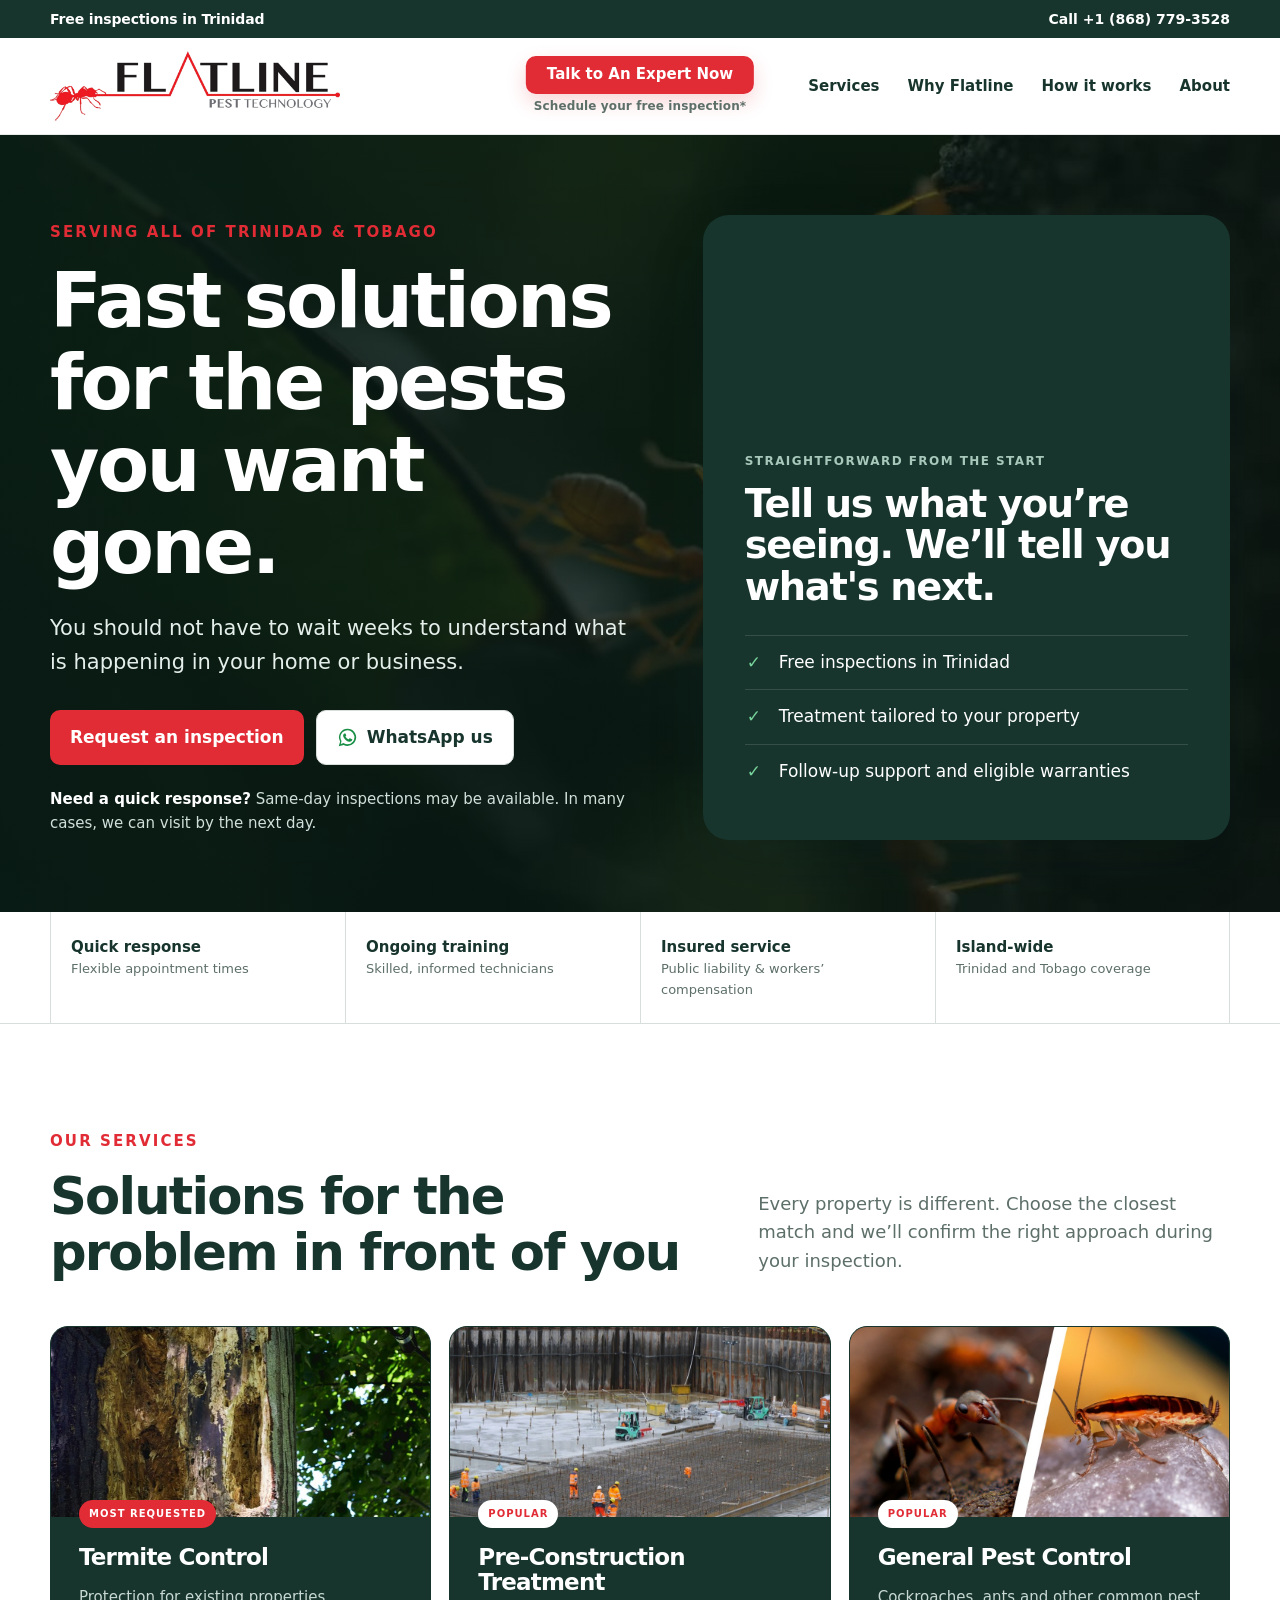
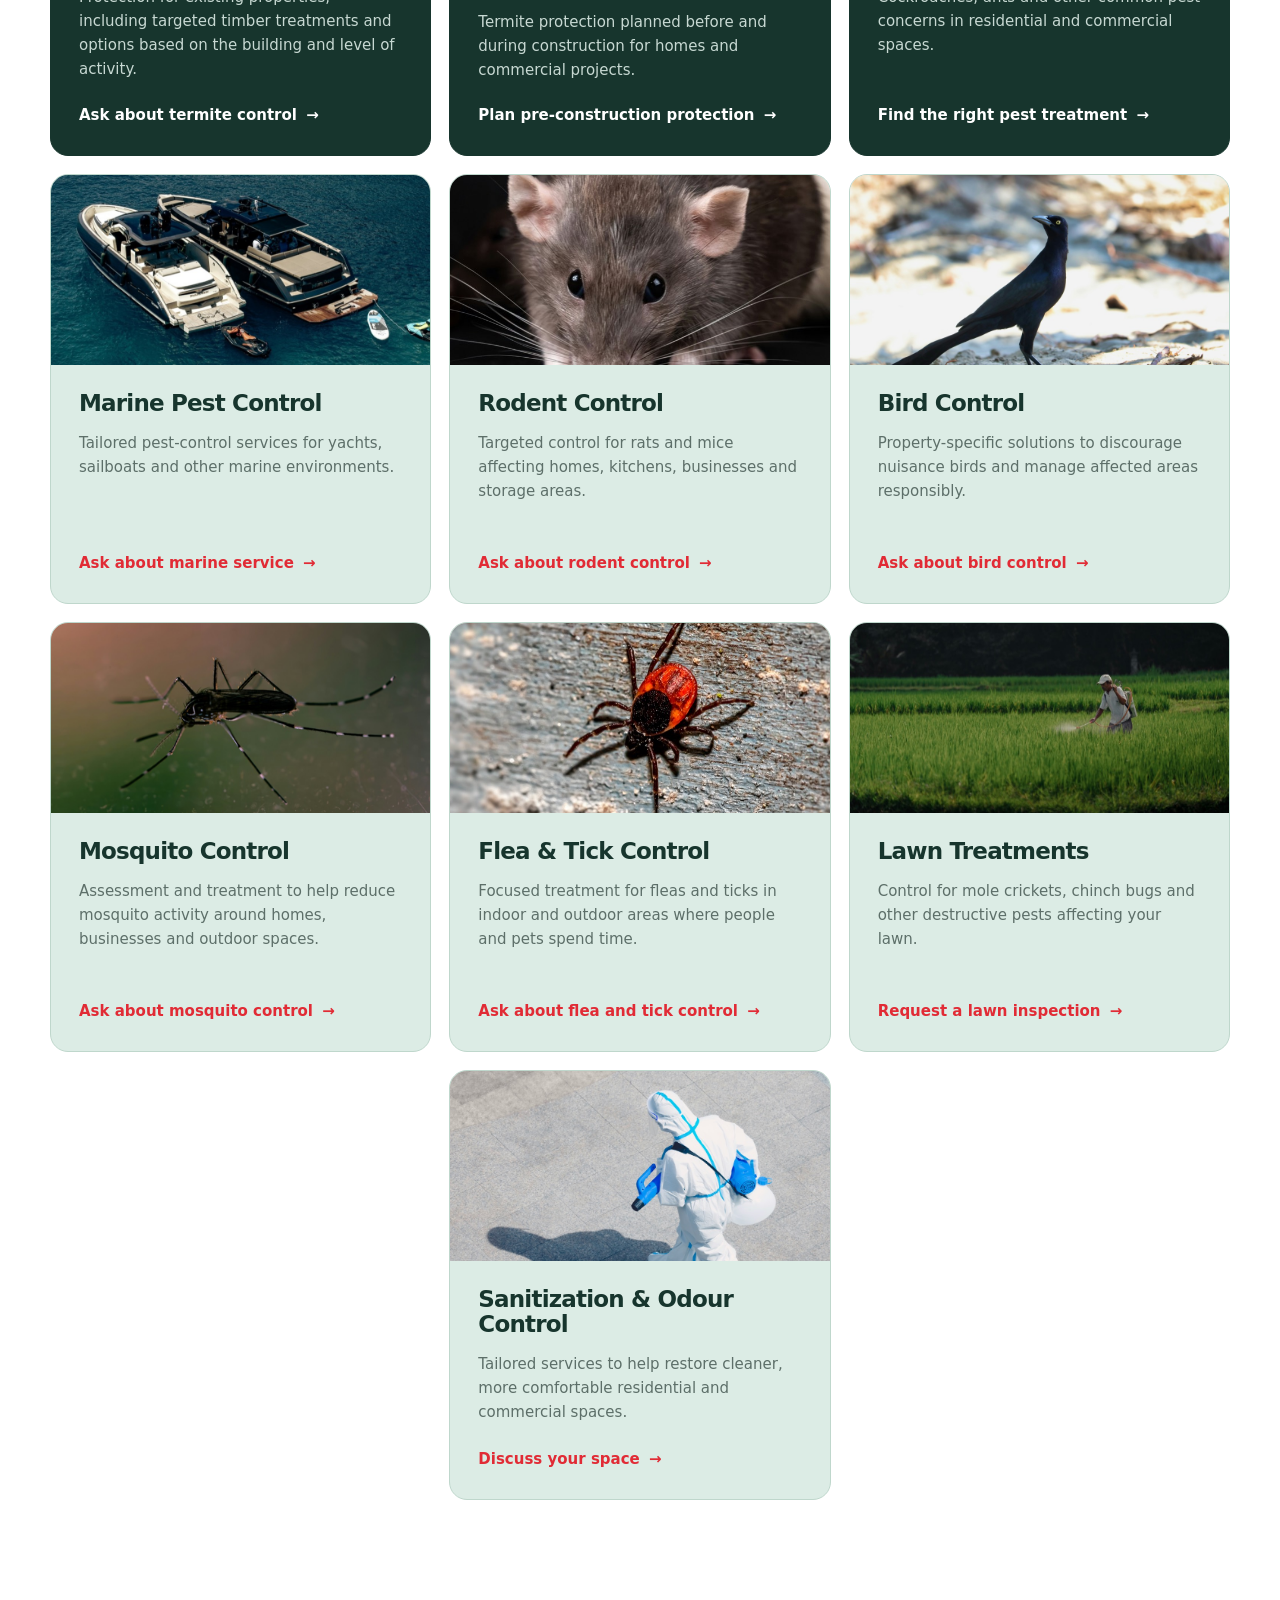
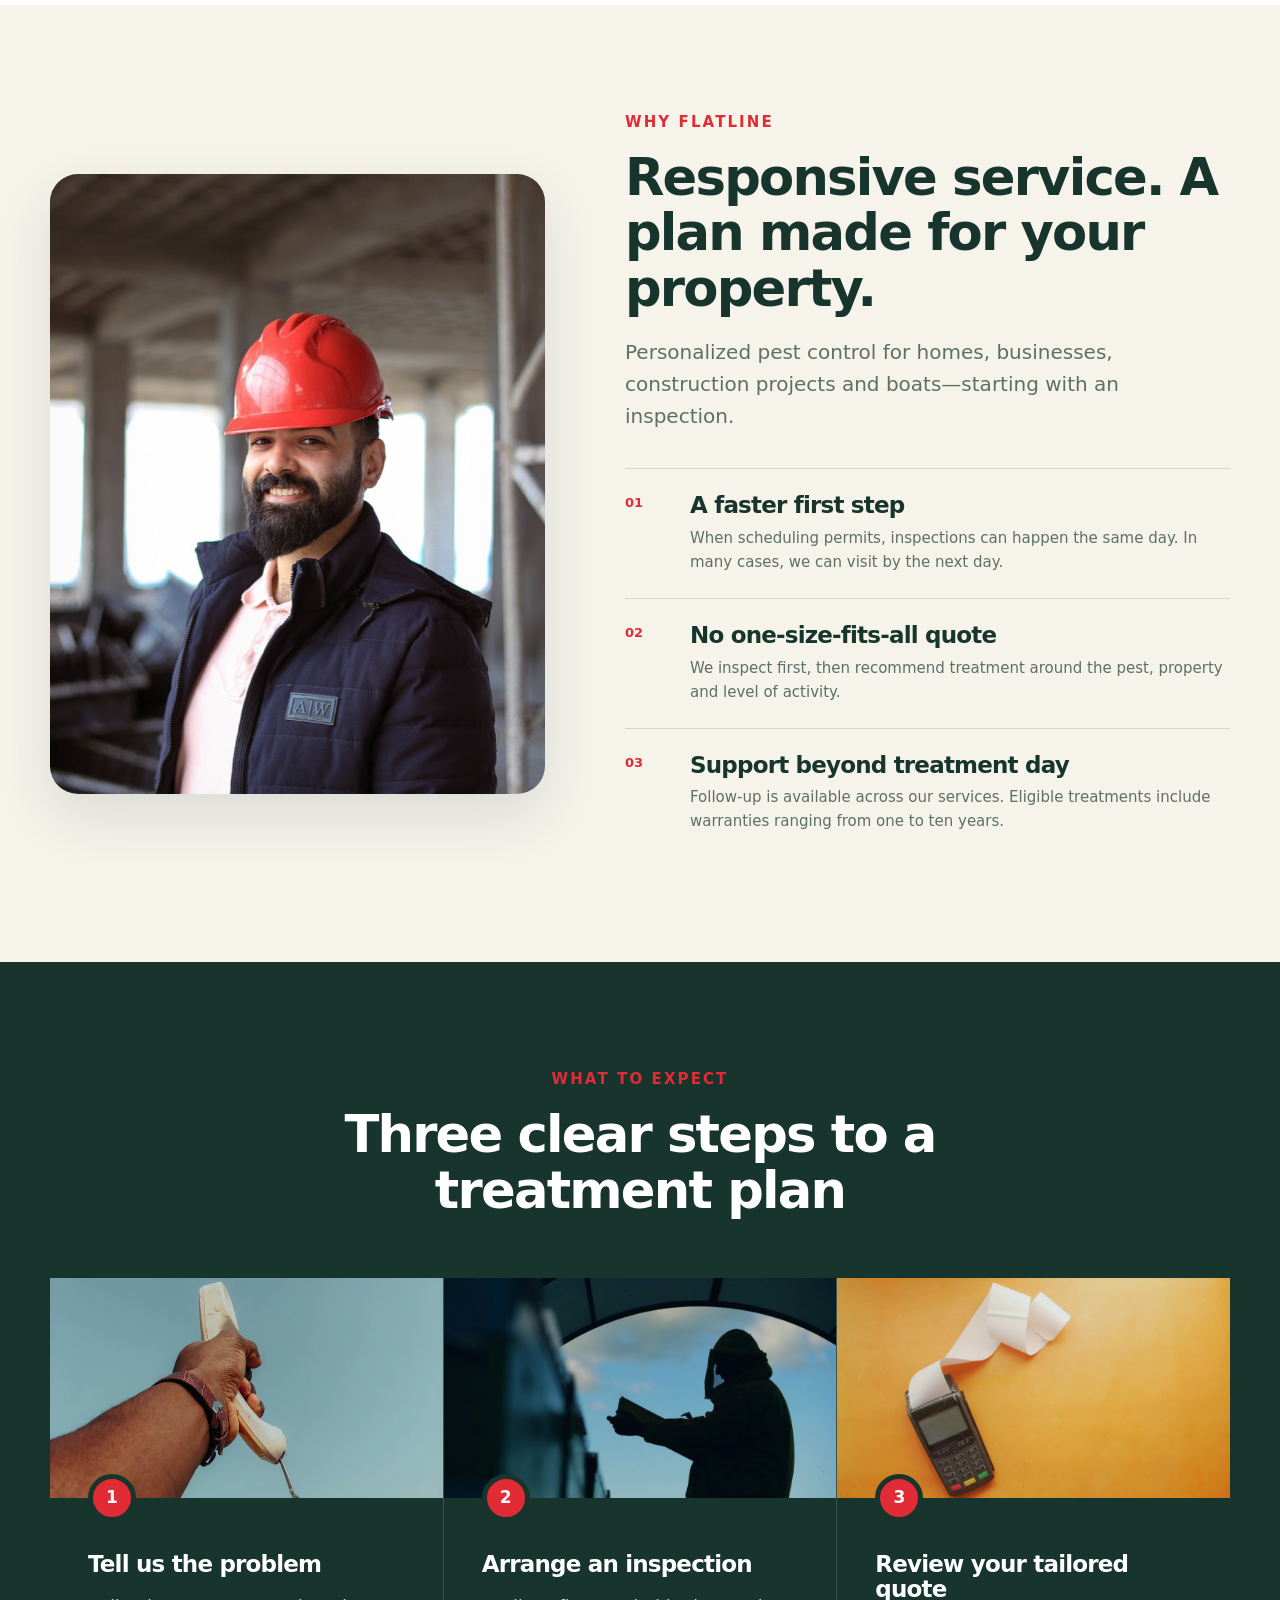
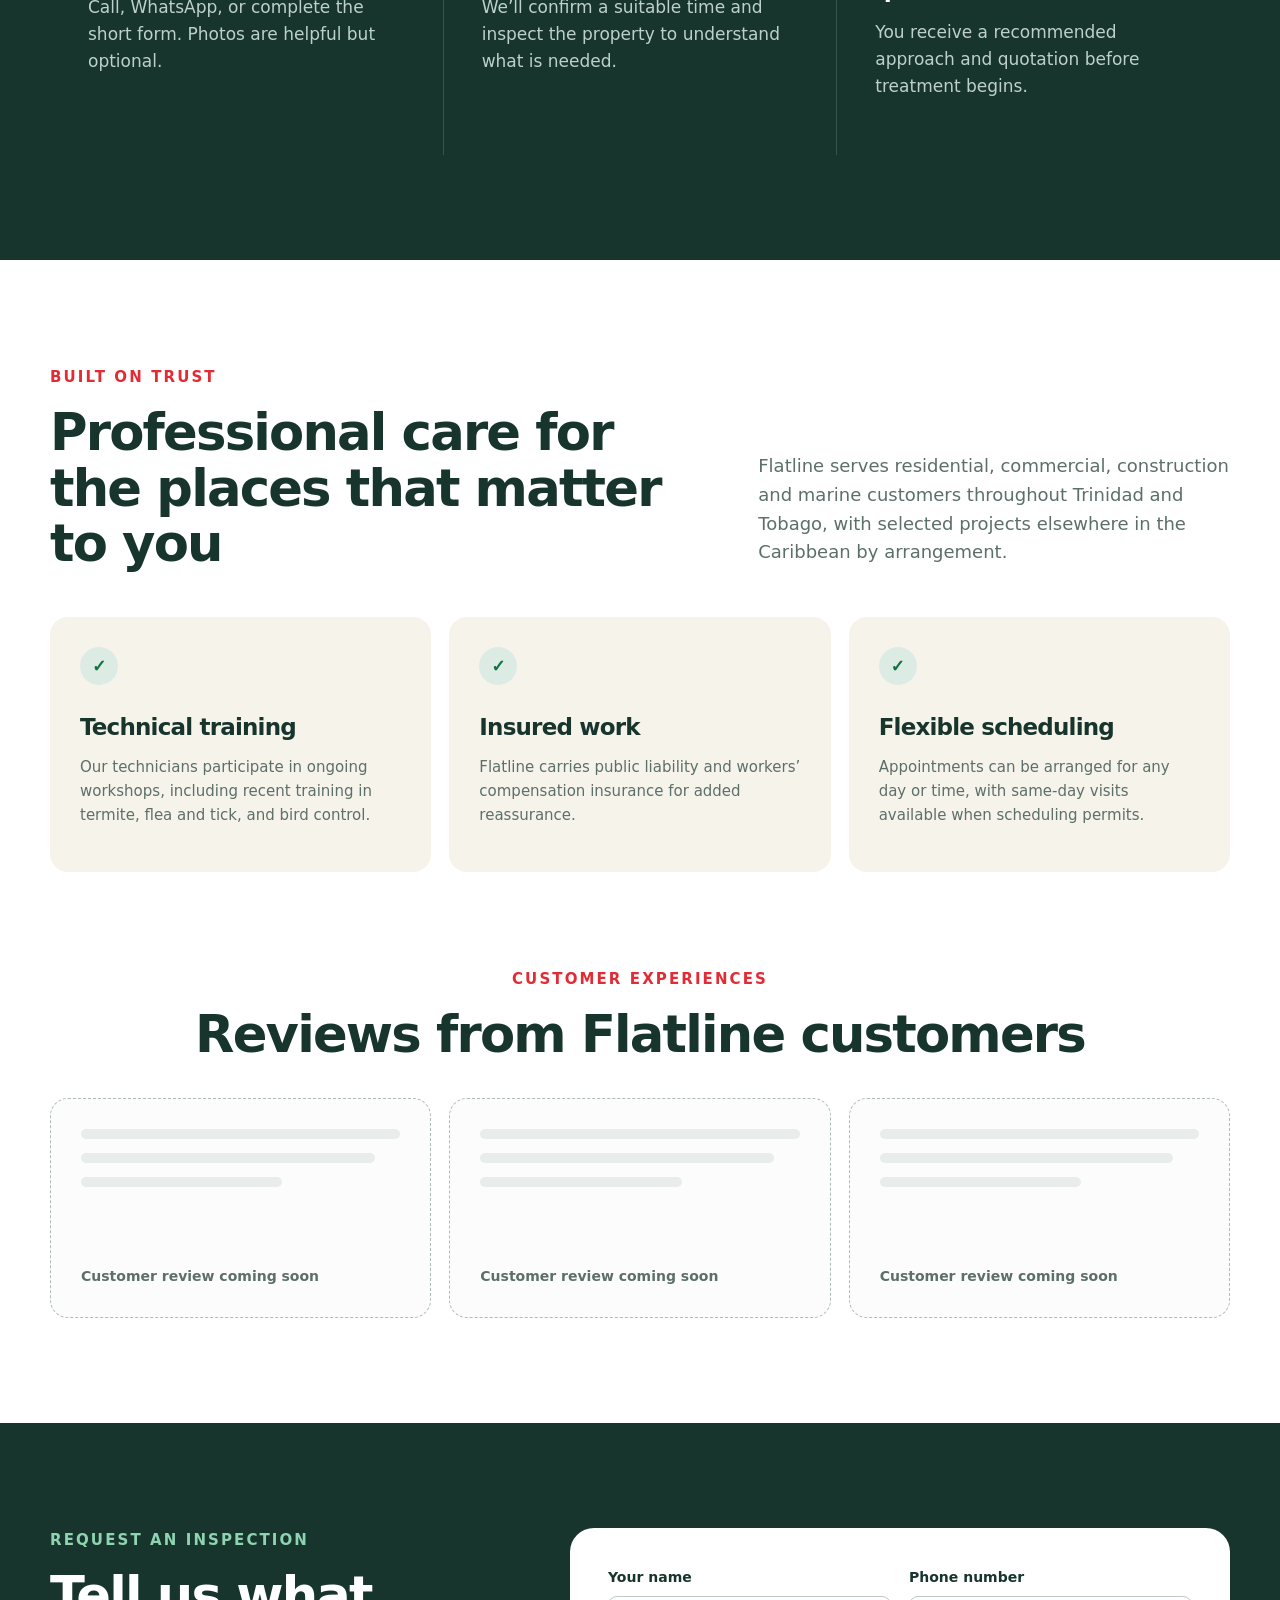
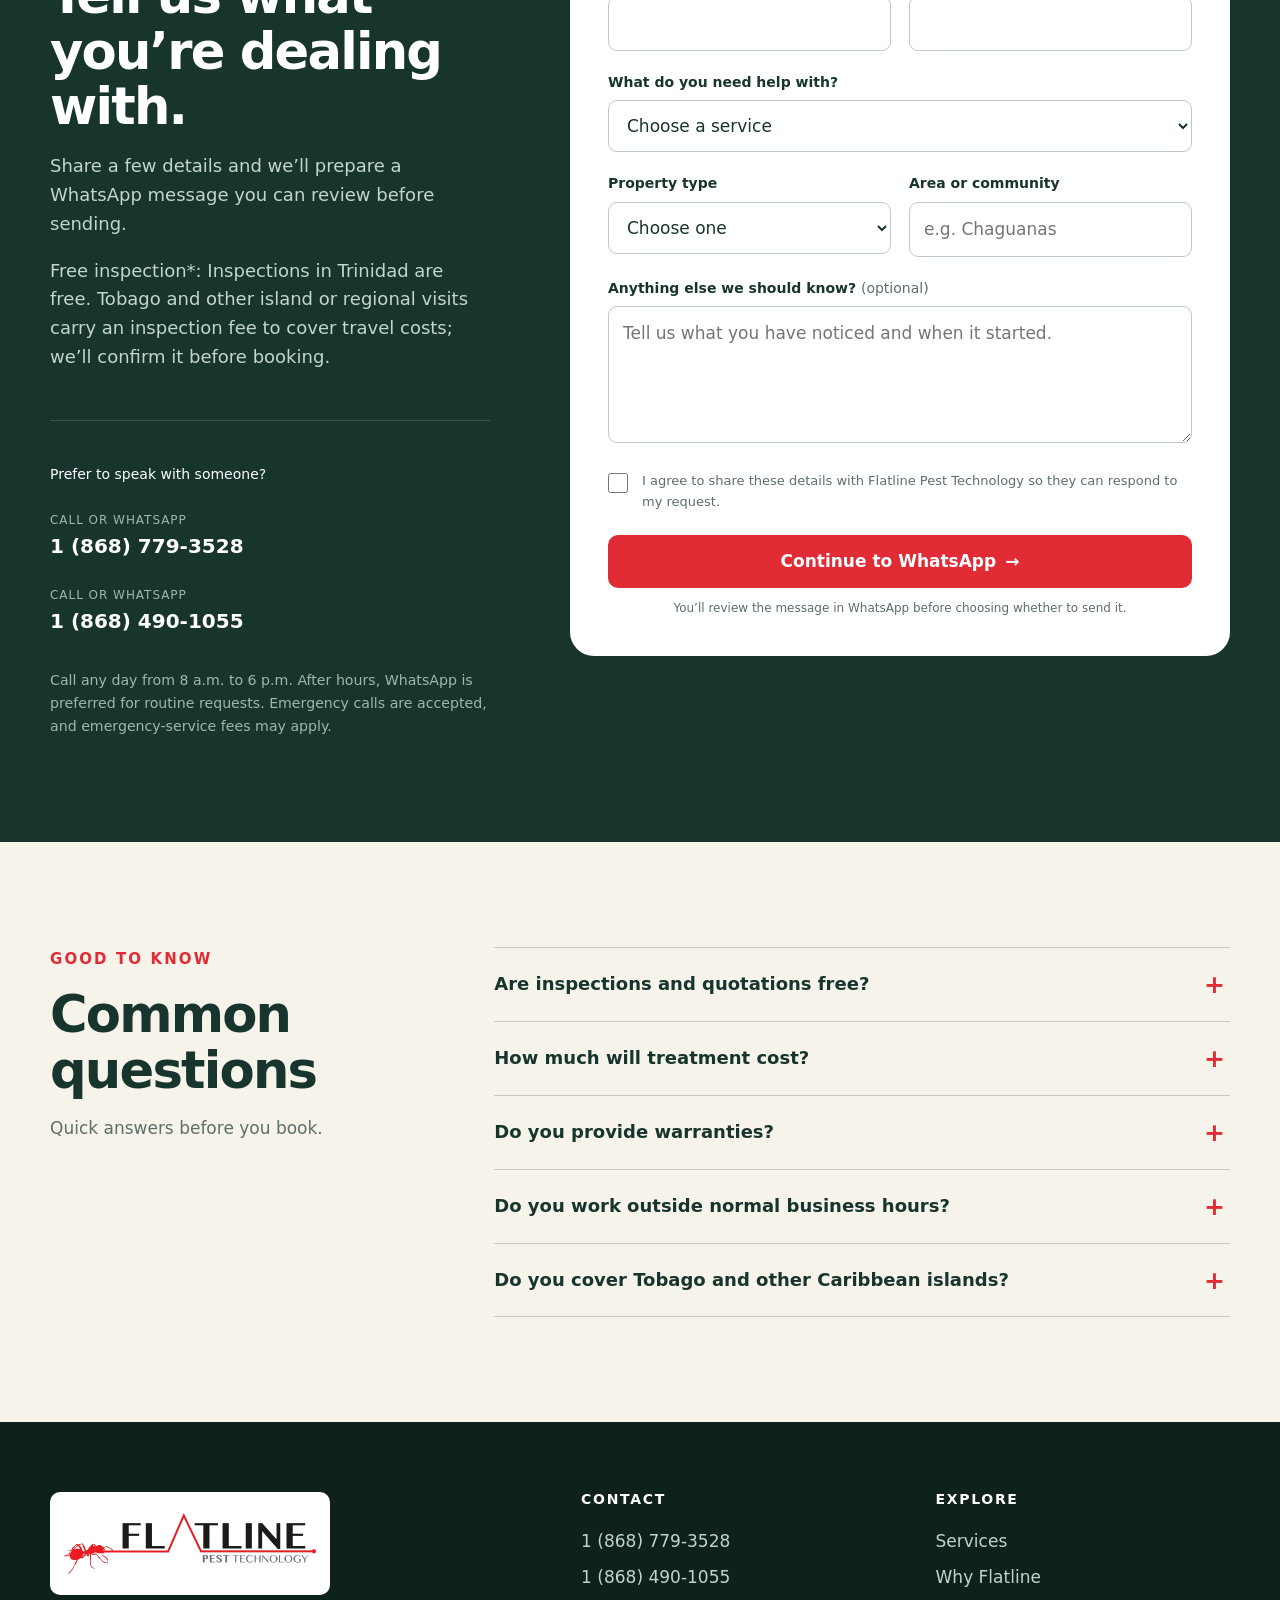
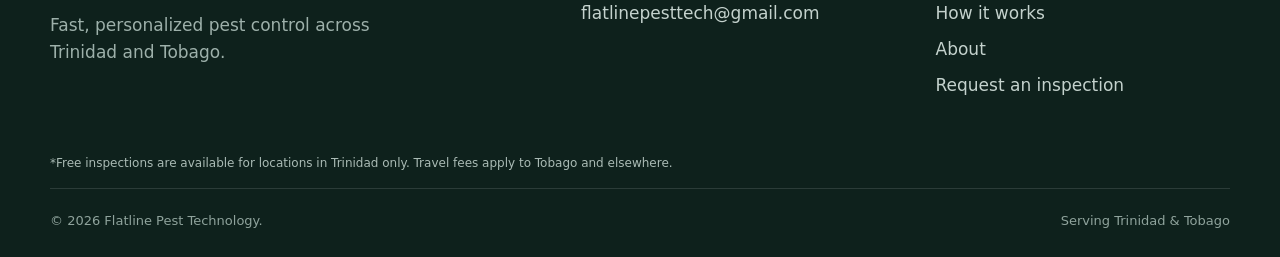
==== index.html @ b41984bf "Initial Flatline Pest Technology website" ====
<!doctype html>
<html lang="en">
<head>
  <meta charset="utf-8">
  <meta name="viewport" content="width=device-width, initial-scale=1">
  <meta name="description" content="Fast, personalized pest control for homes, businesses, construction projects and boats across Trinidad and Tobago. Request an inspection.">
  <meta name="theme-color" content="#17352d">
  <title>Flatline Pest Technology | Pest Control Trinidad & Tobago</title>
  <link rel="stylesheet" href="styles.css">
  <script defer src="script.js"></script>
</head>
<body>
  <a class="skip-link" href="#main">Skip to main content</a>

  <header class="site-header">
    <div class="utility-bar">
      <div class="container utility-inner">
        <p>Free inspections in Trinidad</p>
        <a href="tel:+18687793528">Call +1 (868) 779-3528</a>
      </div>
    </div>
    <div class="container nav-wrap">
      <a class="brand" href="#top" aria-label="Flatline Pest Technology home">
        <img src="assets/flatline-logo.png" alt="Flatline Pest Technology" width="1000" height="310">
      </a>
      <div class="header-action">
        <a class="header-cta" href="#quote">Talk to An Expert Now</a>
        <span>Schedule your free inspection*</span>
      </div>
      <button class="menu-toggle" type="button" aria-expanded="false" aria-controls="primary-nav">
        <span>Menu</span><span class="menu-icon" aria-hidden="true"></span>
      </button>
      <nav id="primary-nav" class="primary-nav" aria-label="Main navigation">
        <a href="#services">Services</a>
        <a href="#why-flatline">Why Flatline</a>
        <a href="#how-it-works">How it works</a>
        <a href="about.html">About</a>
      </nav>
    </div>
  </header>

  <main id="main">
    <section id="top" class="hero">
      <video class="hero-video" autoplay muted loop playsinline preload="metadata" poster="assets/web/ants-hero-poster.jpg" aria-hidden="true">
        <source src="assets/web/ants-hero.mp4" type="video/mp4">
      </video>
      <div class="hero-overlay" aria-hidden="true"></div>
      <div class="container hero-grid">
        <div class="hero-copy">
          <p class="eyebrow">Serving all of Trinidad &amp; Tobago</p>
          <h1>Fast solutions for the pests you want gone.</h1>
          <p class="hero-lede">You should not have to wait weeks to understand what is happening in your home or business.</p>
          <div class="button-row">
            <a class="button button-primary" href="#quote">Request an inspection</a>
            <a class="button button-whatsapp" href="https://wa.me/18687793528?text=Hi%20Flatline%2C%20I%27d%20like%20to%20request%20an%20inspection." target="_blank" rel="noopener">
              <svg aria-hidden="true" viewBox="0 0 24 24"><path d="M12 2a9.7 9.7 0 0 0-8.4 14.6L2 22l5.6-1.5A9.8 9.8 0 1 0 12 2Zm0 17.7a8 8 0 0 1-4.1-1.1l-.3-.2-3.3.9.9-3.2-.2-.4A8 8 0 1 1 12 19.7Zm4.4-6c-.2-.1-1.4-.7-1.7-.8-.2-.1-.4-.1-.6.1l-.7.9c-.1.2-.3.2-.5.1-1.4-.7-2.4-1.6-3.1-2.8-.2-.3 0-.5.1-.6l.5-.6c.1-.2.2-.4.1-.6l-.7-1.7c-.2-.4-.4-.4-.6-.4h-.5c-.2 0-.5.1-.8.4-.8.8-1.1 1.9-.8 3 .4 1.6 1.5 3.1 3.1 4.3 1.9 1.4 4.3 2.1 5.5 1.6.9-.3 1.6-1.1 1.8-2 .1-.3 0-.5-.2-.6l-.9-.3Z"/></svg>
              WhatsApp us
            </a>
          </div>
          <p class="response-note"><strong>Need a quick response?</strong> Same-day inspections may be available. In many cases, we can visit by the next day.</p>
        </div>
        <div class="hero-panel" aria-label="Reasons to choose Flatline">
          <div class="hero-mark" aria-hidden="true">
            <svg viewBox="0 0 320 180">
              <path class="heartbeat-base" d="M8 102h68l17-35 28 73 37-112 30 74h116"/>
              <path class="heartbeat-trace" d="M8 102h68l17-35 28 73 37-112 30 74h116"/>
              <image class="dead-ant-image" href="assets/dead-ant.png" x="255.5" y="38.5" width="99" height="99"/>
            </svg>
          </div>
          <p class="panel-kicker">Straightforward from the start</p>
          <h2>Tell us what you’re seeing. We’ll tell you what's next.</h2>
          <ul class="check-list">
            <li>Free inspections in Trinidad</li>
            <li>Treatment tailored to your property</li>
            <li>Follow-up support and eligible warranties</li>
          </ul>
        </div>
      </div>
    </section>

    <section class="trust-bar" aria-label="Flatline service features">
      <div class="container trust-grid">
        <div><strong>Quick response</strong><span>Flexible appointment times</span></div>
        <div><strong>Ongoing training</strong><span>Skilled, informed technicians</span></div>
        <div><strong>Insured service</strong><span>Public liability &amp; workers’ compensation</span></div>
        <div><strong>Island-wide</strong><span>Trinidad and Tobago coverage</span></div>
      </div>
    </section>

    <section id="services" class="section services-section">
      <div class="container">
        <div class="section-heading split-heading">
          <div><p class="eyebrow">Our services</p><h2>Solutions for the problem in front of you</h2></div>
          <p>Every property is different. Choose the closest match and we’ll confirm the right approach during your inspection.</p>
        </div>
        <div class="service-grid">
          <article class="service-card featured">
            <div class="service-media"><img src="assets/web/termites.jpg" alt="Tree showing extensive pest damage" loading="lazy" width="666" height="1000"></div>
            <div class="service-card-body"><p class="card-label">Most Requested</p><h3>Termite Control</h3><p>Protection for existing properties, including targeted timber treatments and options based on the building and level of activity.</p><a href="#quote" data-service="Termite control">Ask about termite control <span aria-hidden="true">→</span></a></div>
          </article>
          <article class="service-card accent-red">
            <div class="service-media"><img src="assets/web/pre-construction.jpg" alt="Active building foundation under construction" loading="lazy" width="1000" height="750"></div>
            <div class="service-card-body"><p class="card-label">Popular</p><h3>Pre-Construction Treatment</h3><p>Termite protection planned before and during construction for homes and commercial projects.</p><a href="#quote" data-service="Pre-construction termite treatment">Plan pre-construction protection <span aria-hidden="true">→</span></a></div>
          </article>
          <article class="service-card accent-red">
            <div class="service-media"><img src="assets/web/general-pest-control-3.jpg" alt="Ant and cockroach representing general pest-control services" loading="lazy" width="1000" height="1000"></div>
            <div class="service-card-body"><p class="card-label">Popular</p><h3>General Pest Control</h3><p>Cockroaches, ants and other common pest concerns in residential and commercial spaces.</p><a href="#quote" data-service="General pest control">Find the right pest treatment <span aria-hidden="true">→</span></a></div>
          </article>
          <article class="service-card marine-service-card">
            <div class="service-media"><img src="assets/web/boat-treatment.jpg" alt="Boats on open water" loading="lazy" width="1400" height="466"></div>
            <div class="service-card-body"><h3>Marine Pest Control</h3><p>Tailored pest-control services for yachts, sailboats and other marine environments.</p><a href="#quote" data-service="Marine pest control">Ask about marine service <span aria-hidden="true">→</span></a></div>
          </article>
          <article class="service-card">
            <div class="service-media"><img src="assets/web/rodent.jpg" alt="Rodent shown at close range" loading="lazy" width="666" height="1000"></div>
            <div class="service-card-body"><h3>Rodent Control</h3><p>Targeted control for rats and mice affecting homes, kitchens, businesses and storage areas.</p><a href="#quote" data-service="Rodent control">Ask about rodent control <span aria-hidden="true">→</span></a></div>
          </article>
          <article class="service-card">
            <div class="service-media"><img class="crop-bird" src="assets/web/bird.jpg" alt="Bird shown in an outdoor environment" loading="lazy" width="1000" height="666"></div>
            <div class="service-card-body"><h3>Bird Control</h3><p>Property-specific solutions to discourage nuisance birds and manage affected areas responsibly.</p><a href="#quote" data-service="Bird control">Ask about bird control <span aria-hidden="true">→</span></a></div>
          </article>
          <article class="service-card">
            <div class="service-media"><img src="assets/web/mosquito.jpg" alt="Mosquito shown at close range" loading="lazy" width="1000" height="667"></div>
            <div class="service-card-body"><h3>Mosquito Control</h3><p>Assessment and treatment to help reduce mosquito activity around homes, businesses and outdoor spaces.</p><a href="#quote" data-service="Mosquito control">Ask about mosquito control <span aria-hidden="true">→</span></a></div>
          </article>
          <article class="service-card">
            <div class="service-media"><img class="crop-tick" src="assets/web/flea-and-tick.jpg" alt="Tick shown at close range" loading="lazy" width="1000" height="571"></div>
            <div class="service-card-body"><h3>Flea &amp; Tick Control</h3><p>Focused treatment for fleas and ticks in indoor and outdoor areas where people and pets spend time.</p><a href="#quote" data-service="Flea or tick control">Ask about flea and tick control <span aria-hidden="true">→</span></a></div>
          </article>
          <article class="service-card">
            <div class="service-media"><img src="assets/web/lawn-2.jpg" alt="Outdoor pest-control treatment being applied across vegetation" loading="lazy" width="1000" height="562"></div>
            <div class="service-card-body"><h3>Lawn Treatments</h3><p>Control for mole crickets, chinch bugs and other destructive pests affecting your lawn.</p><a href="#quote" data-service="Lawn pest treatment">Request a lawn inspection <span aria-hidden="true">→</span></a></div>
          </article>
          <article class="service-card">
            <div class="service-media"><img src="assets/web/sanitization-2-v2.jpg" alt="Protective-suit worker carrying sanitization equipment" loading="lazy" width="1000" height="579"></div>
            <div class="service-card-body"><h3>Sanitization &amp; Odour Control</h3><p>Tailored services to help restore cleaner, more comfortable residential and commercial spaces.</p><a href="#quote" data-service="Sanitization or odour control">Discuss your space <span aria-hidden="true">→</span></a></div>
          </article>
        </div>
      </div>
    </section>

    <section id="why-flatline" class="section why-section">
      <div class="container why-grid">
        <div class="why-visual"><img src="assets/web/responsive-service.jpg" alt="Service professional wearing a red safety helmet" loading="lazy" width="733" height="1100"></div>
        <div class="why-copy">
          <p class="eyebrow">Why Flatline</p>
          <h2>Responsive service. A plan made for your property.</h2>
          <p class="large-copy">Personalized pest control for homes, businesses, construction projects and boats—starting with an inspection.</p>
          <div class="benefit-list">
            <div><span>01</span><div><h3>A faster first step</h3><p>When scheduling permits, inspections can happen the same day. In many cases, we can visit by the next day.</p></div></div>
            <div><span>02</span><div><h3>No one-size-fits-all quote</h3><p>We inspect first, then recommend treatment around the pest, property and level of activity.</p></div></div>
            <div><span>03</span><div><h3>Support beyond treatment day</h3><p>Follow-up is available across our services. Eligible treatments include warranties ranging from one to ten years.</p></div></div>
          </div>
        </div>
      </div>
    </section>

    <section id="how-it-works" class="section process-section">
      <div class="container">
        <div class="section-heading centered"><p class="eyebrow">What to expect</p><h2>Three clear steps to a treatment plan</h2></div>
        <ol class="process-grid">
          <li><img src="assets/web/tell-us-the-problem.jpg" alt="Hand holding a telephone receiver" loading="lazy" width="750" height="1000"><div><span>1</span><h3>Tell us the problem</h3><p>Call, WhatsApp, or complete the short form. Photos are helpful but optional.</p></div></li>
          <li><img src="assets/web/inspection.jpg" alt="Pest-control professional carrying out an inspection" loading="lazy" width="1000" height="562"><div><span>2</span><h3>Arrange an inspection</h3><p>We’ll confirm a suitable time and inspect the property to understand what is needed.</p></div></li>
          <li><img src="assets/web/review-quote.jpg" alt="Receipt and card terminal representing a quotation" loading="lazy" width="1000" height="666"><div><span>3</span><h3>Review your tailored quote</h3><p>You receive a recommended approach and quotation before treatment begins.</p></div></li>
        </ol>
      </div>
    </section>

    <section id="proof" class="section proof-section">
      <div class="container">
        <div class="section-heading split-heading">
          <div><p class="eyebrow">Built on trust</p><h2>Professional care for the places that matter to you</h2></div>
          <p>Flatline serves residential, commercial, construction and marine customers throughout Trinidad and Tobago, with selected projects elsewhere in the Caribbean by arrangement.</p>
        </div>
        <div class="proof-grid">
          <article class="proof-card"><span aria-hidden="true">✓</span><h3>Technical training</h3><p>Our technicians participate in ongoing workshops, including recent training in termite, flea and tick, and bird control.</p></article>
          <article class="proof-card"><span aria-hidden="true">✓</span><h3>Insured work</h3><p>Flatline carries public liability and workers’ compensation insurance for added reassurance.</p></article>
          <article class="proof-card"><span aria-hidden="true">✓</span><h3>Flexible scheduling</h3><p>Appointments can be arranged for any day or time, with same-day visits available when scheduling permits.</p></article>
        </div>
        <div class="reviews-block">
          <div class="reviews-heading"><p class="eyebrow">Customer experiences</p><h2>Reviews from Flatline customers</h2></div>
          <div class="review-grid">
            <article class="review-placeholder"><div class="placeholder-lines" aria-hidden="true"><i></i><i></i><i></i></div><p>Customer review coming soon</p></article>
            <article class="review-placeholder"><div class="placeholder-lines" aria-hidden="true"><i></i><i></i><i></i></div><p>Customer review coming soon</p></article>
            <article class="review-placeholder"><div class="placeholder-lines" aria-hidden="true"><i></i><i></i><i></i></div><p>Customer review coming soon</p></article>
          </div>
        </div>
      </div>
    </section>

    <section id="quote" class="section quote-section">
      <div class="container quote-grid">
        <div class="quote-intro">
          <p class="eyebrow light">Request an inspection</p>
          <h2>Tell us what you’re dealing with.</h2>
          <p>Share a few details and we’ll prepare a WhatsApp message you can review before sending.</p>
          <p>Free inspection*: Inspections in Trinidad are free. Tobago and other island or regional visits carry an inspection fee to cover travel costs; we’ll confirm it before booking.</p>
          <div class="direct-contact">
            <p>Prefer to speak with someone?</p>
            <a href="tel:+18687793528"><span>Call or WhatsApp</span><strong>1 (868) 779-3528</strong></a>
            <a href="tel:+18684901055"><span>Call or WhatsApp</span><strong>1 (868) 490-1055</strong></a>
            <small>Call any day from 8 a.m. to 6 p.m. After hours, WhatsApp is preferred for routine requests. Emergency calls are accepted, and emergency-service fees may apply.</small>
          </div>
        </div>
        <form id="inspection-form" class="quote-form">
          <div class="form-row">
            <div class="field"><label for="name">Your name</label><input id="name" name="name" autocomplete="name" required></div>
            <div class="field"><label for="phone">Phone number</label><input id="phone" name="phone" type="tel" autocomplete="tel" inputmode="tel" required></div>
          </div>
          <div class="field">
            <label for="service">What do you need help with?</label>
            <select id="service" name="service" required>
              <option value="">Choose a service</option>
              <option>Termite control</option><option>Pre-construction termite treatment</option><option>General pest control</option><option>Cockroach control</option><option>Rodent control</option><option>Ant control</option><option>Mosquito control</option><option>Flea or tick control</option><option>Bird control</option><option>Lawn pest treatment</option><option>Sanitization or odour control</option><option>Marine pest control</option><option>Other service</option><option>Not sure yet</option>
            </select>
          </div>
          <div class="form-row">
            <div class="field"><label for="property">Property type</label><select id="property" name="property" required><option value="">Choose one</option><option>Home or apartment</option><option>Business or commercial property</option><option>Construction project</option><option>Boat or marine vessel</option><option>Other</option></select></div>
            <div class="field"><label for="location">Area or community</label><input id="location" name="location" autocomplete="address-level2" placeholder="e.g. Chaguanas" required></div>
          </div>
          <div class="field"><label for="details">Anything else we should know? <span>(optional)</span></label><textarea id="details" name="details" rows="4" placeholder="Tell us what you have noticed and when it started."></textarea></div>
          <label class="consent"><input type="checkbox" name="consent" required><span>I agree to share these details with Flatline Pest Technology so they can respond to my request.</span></label>
          <button class="button button-primary form-submit" type="submit">Continue to WhatsApp <span aria-hidden="true">→</span></button>
          <p class="form-note">You’ll review the message in WhatsApp before choosing whether to send it.</p>
        </form>
      </div>
    </section>

    <section class="faq-section section">
      <div class="container faq-grid">
        <div><p class="eyebrow">Good to know</p><h2>Common questions</h2><p>Quick answers before you book.</p></div>
        <div class="accordion">
          <details><summary>Are inspections and quotations free?</summary><p>Quotations are free. Inspections are free for properties in Trinidad. Inspections in Tobago or any other Caribbean island or country carry a fee to cover travel costs, which Flatline will confirm before the appointment is booked.</p></details>
          <details><summary>How much will treatment cost?</summary><p>Pricing is assessed case by case. The pest, property, activity level, treatment method and follow-up needs all affect the final quotation.</p></details>
          <details><summary>Do you provide warranties?</summary><p>Eligible services may include warranties from one to ten years. The available term depends on the treatment, project and agreed scope.</p></details>
          <details><summary>Do you work outside normal business hours?</summary><p>Yes. Appointments can be arranged for any day and time, and same-day appointments may be available. Calls are welcome from 8 a.m. to 6 p.m.; after hours, WhatsApp is preferred for routine requests. Emergency calls are accepted, and emergency-service fees may apply. Any applicable fee will be discussed before service is arranged.</p></details>
          <details><summary>Do you cover Tobago and other Caribbean islands?</summary><p>Flatline serves all of Trinidad and Tobago. Selected work elsewhere in the Caribbean may be available by arrangement.</p></details>
        </div>
      </div>
    </section>
  </main>

  <footer class="site-footer">
    <div class="container footer-grid">
      <div><a class="brand footer-brand" href="#top" aria-label="Flatline Pest Technology home"><img src="assets/flatline-logo.png" alt="Flatline Pest Technology" width="1000" height="310"></a><p>Fast, personalized pest control across Trinidad and Tobago.</p></div>
      <div><h2>Contact</h2><a href="tel:+18687793528">1 (868) 779-3528</a><a href="tel:+18684901055">1 (868) 490-1055</a><a href="mailto:flatlinepesttech@gmail.com">flatlinepesttech@gmail.com</a></div>
      <div><h2>Explore</h2><a href="#services">Services</a><a href="#why-flatline">Why Flatline</a><a href="#how-it-works">How it works</a><a href="about.html">About</a><a href="#quote">Request an inspection</a></div>
    </div>
    <div class="container footer-policy">*Free inspections are available for locations in Trinidad only. Travel fees apply to Tobago and elsewhere.</div>
    <div class="container footer-bottom"><p>© <span id="year"></span> Flatline Pest Technology.</p><p>Serving Trinidad &amp; Tobago</p></div>
  </footer>

  <div class="mobile-actions" aria-label="Quick contact options">
    <a href="tel:+18687793528">Call</a>
    <a href="https://wa.me/18687793528?text=Hi%20Flatline%2C%20I%27d%20like%20to%20request%20an%20inspection." target="_blank" rel="noopener">WhatsApp</a>
    <a href="#quote">Inspection</a>
  </div>
</body>
</html>
---- styles.css ----
:root {
  --ink: #17352d;
  --ink-2: #254b40;
  --red: #e12b35;
  --red-dark: #bd1f29;
  --cream: #f6f3eb;
  --sand: #e9e3d7;
  --mint: #dcece5;
  --white: #fff;
  --muted: #5d6f69;
  --line: #d8dedb;
  --shadow: 0 22px 60px rgba(18, 52, 43, .12);
  --radius: 18px;
  --container: 1180px;
}

* { box-sizing: border-box; }
html { scroll-behavior: smooth; scroll-padding-top: 110px; }
body { margin: 0; color: var(--ink); background: var(--white); font-family: Inter, ui-sans-serif, system-ui, -apple-system, BlinkMacSystemFont, "Segoe UI", sans-serif; font-size: 17px; line-height: 1.6; }
a { color: inherit; }
button, input, select, textarea { font: inherit; }
button, a { -webkit-tap-highlight-color: transparent; }
img, svg { max-width: 100%; }
.container { width: min(calc(100% - 40px), var(--container)); margin-inline: auto; }
.skip-link { position: fixed; left: 16px; top: -100px; z-index: 100; background: var(--ink); color: white; padding: 12px 18px; border-radius: 8px; }
.skip-link:focus { top: 16px; }
:focus-visible { outline: 3px solid #f0b400; outline-offset: 3px; }

.utility-bar { background: var(--ink); color: white; font-family: Inter, ui-sans-serif, system-ui, -apple-system, BlinkMacSystemFont, "Segoe UI", sans-serif; font-size: 14px; }
.utility-inner { min-height: 38px; display: flex; justify-content: space-between; align-items: center; }
.utility-inner p { margin: 0; font-weight: 700; letter-spacing: -.01em; }
.utility-inner a { font-weight: 800; text-decoration: none; }
.site-header { position: sticky; top: 0; z-index: 30; background: rgba(255,255,255,.96); border-bottom: 1px solid rgba(23,53,45,.1); backdrop-filter: blur(14px); }
.nav-wrap { min-height: 96px; display: flex; align-items: center; justify-content: space-between; gap: 24px; position: relative; }
.brand { width: 290px; display: inline-flex; text-decoration: none; line-height: 1; }
.brand img { display: block; width: 100%; height: auto; }
.primary-nav { display: flex; align-items: center; gap: 28px; }
.primary-nav a { font-size: 15px; font-weight: 750; text-decoration: none; }
.primary-nav a:not(.nav-cta):hover { color: var(--red); }
.header-action { position: absolute; left: 50%; transform: translateX(-50%); z-index: 2; display: flex; flex-direction: column; align-items: center; gap: 3px; white-space: nowrap; }
.header-cta { background: var(--red); color: white; padding: 10px 21px; border-radius: 10px; font-size: 15px; font-weight: 900; line-height: 1.15; text-decoration: none; box-shadow: 0 8px 20px rgba(225,43,53,.2); }
.header-cta:hover { background: var(--red-dark); transform: translateY(-1px); }
.header-action > span { color: var(--muted); font-size: 12px; font-weight: 750; letter-spacing: .01em; }
.menu-toggle { display: none; border: 0; background: transparent; color: var(--ink); font-weight: 800; padding: 12px; }

.hero { min-height: 680px; overflow: hidden; background: var(--ink); color: white; padding: 80px 0 72px; position: relative; display: flex; align-items: center; }
.hero-video { position: absolute; inset: 0; width: 100%; height: 100%; object-fit: cover; object-position: center; }
.hero-overlay { position: absolute; inset: 0; background: linear-gradient(90deg,rgba(8,27,22,.9) 0%,rgba(8,27,22,.72) 48%,rgba(8,27,22,.48) 100%); }
.hero-grid { position: relative; z-index: 1; display: grid; grid-template-columns: 1.05fr .95fr; align-items: center; gap: 70px; }
.eyebrow { color: var(--red); text-transform: uppercase; letter-spacing: .14em; font-size: clamp(15px, 1vw, 17px); font-weight: 900; margin: 0 0 16px; }
h1, h2, h3 { line-height: 1.08; letter-spacing: -.035em; }
h1 { font-size: clamp(48px, 6vw, 76px); margin: 0; max-width: 730px; }
h2 { font-size: clamp(34px, 4vw, 52px); margin: 0; }
h3 { font-size: 23px; margin: 0; }
.hero-lede { max-width: 650px; color: #e4eeea; font-size: 21px; margin: 24px 0 30px; }
.button-row { display: flex; flex-wrap: wrap; gap: 12px; }
.button { min-height: 52px; display: inline-flex; align-items: center; justify-content: center; gap: 9px; padding: 13px 20px; border: 0; border-radius: 10px; font-weight: 850; text-decoration: none; cursor: pointer; }
.button-primary { color: white; background: var(--red); }
.button-primary:hover { background: var(--red-dark); transform: translateY(-1px); }
.button-whatsapp { color: var(--ink); background: white; border: 1px solid var(--line); }
.button-whatsapp:hover { border-color: #25d366; }
.button-whatsapp svg { width: 21px; fill: #198f46; }
.response-note { font-size: 15px; max-width: 610px; margin: 22px 0 0; color: #d1e0da; }
.response-note strong { color: white; }
.hero-panel { background: var(--ink); color: white; border-radius: 26px; padding: 42px; box-shadow: var(--shadow); position: relative; overflow: hidden; }
.hero-mark { width: 74%; height: auto; aspect-ratio: 16 / 9; margin: -10px auto 12px; opacity: .92; position: relative; transform: translateX(-5%); }
.hero-mark svg { width: 100%; height: 100%; overflow: visible; }
.hero-mark path, .hero-mark circle { fill: none; stroke: var(--red); stroke-width: 6; stroke-linecap: round; stroke-linejoin: round; }
.hero-mark .heartbeat-base { display: none; }
.hero-mark .heartbeat-trace { stroke-dasharray: 520; stroke-dashoffset: 520; animation: heartbeat-draw 3s cubic-bezier(.35,.05,.3,1) infinite; }
.hero-mark .dead-ant-image { opacity: 0; filter: brightness(0) saturate(100%) invert(25%) sepia(91%) saturate(3455%) hue-rotate(344deg) brightness(95%) contrast(87%); transform-box: fill-box; transform-origin: center; animation: dead-ant-arrive 3s cubic-bezier(.2,.8,.25,1) infinite; }
@keyframes heartbeat-draw { 0%,7% { stroke-dashoffset: 520; opacity: 0; } 12% { opacity: 1; } 61%,96% { stroke-dashoffset: 0; opacity: 1; } 100% { stroke-dashoffset: 0; opacity: 0; } }
@keyframes dead-ant-arrive { 0%,55% { opacity: 0; translate: 7px -8px; rotate: -10deg; scale: .7; } 59%,96% { opacity: 1; translate: 0 0; rotate: 0deg; scale: 1; } 100% { opacity: 0; translate: 0 3px; rotate: 0deg; scale: 1; } }
.panel-kicker { color: #a8c8bb; font-weight: 850; text-transform: uppercase; letter-spacing: .12em; font-size: 12px; }
.hero-panel h2 { font-size: clamp(28px, 3vw, 39px); }
.check-list { padding: 0; margin: 28px 0 0; list-style: none; }
.check-list li { position: relative; padding: 13px 0 13px 34px; border-top: 1px solid rgba(255,255,255,.13); }
.check-list li::before { content: "✓"; position: absolute; left: 2px; color: #78d39b; font-weight: 900; }

.trust-bar { border-bottom: 1px solid var(--line); }
.trust-grid { display: grid; grid-template-columns: repeat(4,1fr); }
.trust-grid div { padding: 23px 20px; border-left: 1px solid var(--line); }
.trust-grid div:last-child { border-right: 1px solid var(--line); }
.trust-grid strong, .trust-grid span { display: block; }
.trust-grid strong { font-size: 15px; }
.trust-grid span { color: var(--muted); font-size: 13px; }

.section { padding: 105px 0; }
.services-section { background: white; }
.section-heading { margin-bottom: 46px; }
.split-heading { display: grid; grid-template-columns: 1.15fr .85fr; align-items: end; gap: 70px; }
.split-heading > p { color: var(--muted); font-size: 18px; margin: 0 0 4px; }
.centered { text-align: center; max-width: 760px; margin-inline: auto; }
.service-grid { display: grid; grid-template-columns: repeat(3,1fr); gap: 18px; }
.service-card { position: relative; display: flex; flex-direction: column; min-height: 430px; overflow: hidden; border: 1px solid #bfd7cc; border-radius: var(--radius); background: var(--mint); transition: .2s ease; }
.service-card:hover { transform: translateY(-4px); box-shadow: 0 18px 42px rgba(23,53,45,.09); border-color: #b9c9c3; }
.js .service-card.animate-from-right,
.js .service-card.animate-from-left { opacity: 0; transition: opacity .65s ease, transform .65s cubic-bezier(.2,.75,.25,1), box-shadow .2s ease, border-color .2s ease; }
.js .service-card.animate-from-right { transform: translateX(90px); }
.js .service-card.animate-from-left { transform: translateX(-90px); }
.js .service-card.is-visible { opacity: 1; transform: translateX(0); }
.js .service-card.is-visible:hover { transform: translateY(-4px); }
.js .service-card:nth-child(3n+2) { transition-delay: .1s; }
.js .service-card:nth-child(3n) { transition-delay: .2s; }
.service-card:last-child:nth-child(3n+1) { grid-column: 2; }
.service-card.featured { background: var(--ink); color: white; border-color: var(--ink); }
.service-card.accent-red { background: var(--ink); color: white; border-color: var(--ink); }
.service-card.accent-red .card-label { color: var(--red); background: white; }
.service-card.accent-red p:not(.card-label) { color: #c7d8d2; }
.service-card.accent-red a { color: white; }
.service-card.accent-mint { background: var(--mint); color: var(--ink); border-color: #bfd7cc; }
.service-card.accent-mint .card-label { color: white; background: var(--ink); }
.service-media { height: 190px; overflow: hidden; background: var(--sand); }
.service-media img { width: 100%; height: 100%; display: block; object-fit: cover; transition: transform .45s ease; }
.service-media img.crop-tick { object-position: center; transform: scale(1.38); }
.service-media img.crop-bird { object-position: center 68%; }
.service-media-placeholder { display: flex; flex-direction: column; align-items: center; justify-content: center; gap: 6px; color: var(--ink); background: linear-gradient(145deg,var(--mint),#c7ddd3); }
.service-media-placeholder span { width: 58px; height: 58px; display: grid; place-items: center; border: 1px solid rgba(23,53,45,.2); border-radius: 50%; font-size: 18px; font-weight: 950; }
.service-media-placeholder small { color: var(--muted); font-size: 11px; font-weight: 800; text-transform: uppercase; letter-spacing: .09em; }
.service-card:hover .service-media img { transform: scale(1.035); }
.service-card:hover .service-media img.crop-tick { transform: scale(1.44); }
.service-card-body { flex: 1; display: flex; flex-direction: column; padding: 26px 28px 28px; }
.card-label { width: fit-content; margin: -43px 0 17px; position: relative; z-index: 1; color: white; background: var(--red); border-radius: 99px; padding: 6px 10px; font-size: 10px; font-weight: 900; text-transform: uppercase; letter-spacing: .1em; }
.service-card p:not(.card-label) { color: var(--muted); font-size: 15px; }
.featured p:not(.card-label) { color: #c7d8d2; }
.service-card a { margin-top: auto; color: var(--red); font-size: 15px; font-weight: 850; text-decoration: none; }
.featured a { color: white; }
.service-card a span { display: inline-block; margin-left: 4px; transition: transform .2s; }
.service-card a:hover span { transform: translateX(4px); }
.service-note { margin-top: 18px; min-height: 210px; position: relative; overflow: hidden; border-radius: var(--radius); display: flex; align-items: center; }
.service-note > img { position: absolute; inset: 0; width: 100%; height: 100%; object-fit: cover; }
.service-note::after { content: ""; position: absolute; inset: 0; background: linear-gradient(90deg,rgba(14,33,28,.95) 0%,rgba(14,33,28,.82) 45%,rgba(14,33,28,.18) 100%); }
.service-note-copy { width: min(560px, 100%); position: relative; z-index: 1; padding: 34px; color: white; }
.service-note-copy > div { display: flex; gap: 12px; align-items: center; }
.service-note-copy span { font-size: 23px; }
.service-note p { margin: 8px 0 15px; color: #d4e0dc; }
.service-note a { color: white; font-weight: 850; }

.why-section { background: var(--cream); }
.why-grid { display: grid; grid-template-columns: .9fr 1.1fr; gap: 80px; align-items: center; }
.why-visual { height: 620px; overflow: hidden; border-radius: 28px; background: var(--mint); box-shadow: var(--shadow); }
.why-visual img { width: 100%; height: 100%; display: block; object-fit: cover; object-position: center 38%; }
.large-copy { color: var(--muted); font-size: 20px; }
.benefit-list { margin-top: 36px; }
.benefit-list > div { display: grid; grid-template-columns: 50px 1fr; gap: 15px; padding: 24px 0; border-top: 1px solid #d7d4ca; }
.benefit-list > div > span { color: var(--red); font-size: 13px; font-weight: 900; }
.benefit-list p { color: var(--muted); margin: 8px 0 0; font-size: 15px; }

.process-section { background: var(--ink); color: white; }
.process-grid { list-style: none; margin: 60px 0 0; padding: 0; display: grid; grid-template-columns: repeat(3,1fr); gap: 1px; background: rgba(255,255,255,.15); }
.process-grid li { overflow: hidden; background: var(--ink); }
.process-grid li > img { width: 100%; height: 220px; display: block; object-fit: cover; opacity: .88; }
.process-grid li > div { padding: 34px 38px 38px; }
.process-grid li > div > span { width: 48px; height: 48px; display: grid; place-items: center; border-radius: 50%; color: white; background: var(--red); font-weight: 900; margin: -58px 0 30px; position: relative; z-index: 1; border: 5px solid var(--ink); }
.process-grid p { color: #bed0ca; }

.proof-section { background: white; }
.proof-grid { display: grid; grid-template-columns: repeat(3,1fr); gap: 18px; }
.proof-card { padding: 30px; border-radius: var(--radius); background: var(--cream); }
.proof-card > span { width: 38px; height: 38px; display: grid; place-items: center; border-radius: 50%; background: var(--mint); color: #137241; font-weight: 950; margin-bottom: 30px; }
.proof-card p { color: var(--muted); font-size: 15px; }
.reviews-block { margin-top: 95px; }
.reviews-heading { text-align: center; margin-bottom: 36px; }
.review-grid { display: grid; grid-template-columns: repeat(3,1fr); gap: 18px; }
.review-placeholder { min-height: 220px; padding: 30px; display: flex; flex-direction: column; justify-content: space-between; border: 1px dashed #aebbb6; border-radius: var(--radius); background: #fbfcfb; }
.review-placeholder p { margin: 0; color: var(--muted); font-size: 14px; font-weight: 750; }
.placeholder-lines i { display: block; height: 10px; background: #e8ecea; border-radius: 8px; margin-bottom: 14px; }
.placeholder-lines i:nth-child(2) { width: 92%; }.placeholder-lines i:nth-child(3) { width: 63%; }

.quote-section { background: var(--ink); color: white; }
.quote-grid { display: grid; grid-template-columns: .8fr 1.2fr; gap: 80px; align-items: start; }
.eyebrow.light { color: #8ed4b1; }
.quote-intro > p:not(.eyebrow) { color: #c4d4cf; font-size: 18px; }
.direct-contact { margin-top: 48px; padding-top: 28px; border-top: 1px solid rgba(255,255,255,.15); }
.direct-contact > p { font-size: 14px!important; }
.direct-contact a { display: block; padding: 12px 0; text-decoration: none; }
.direct-contact a span, .direct-contact a strong { display: block; }
.direct-contact a span { color: #9eb8af; font-size: 12px; text-transform: uppercase; letter-spacing: .08em; }
.direct-contact a strong { font-size: 20px; }
.direct-contact small { display: block; color: #9eb8af; margin-top: 20px; }
.quote-form { background: white; color: var(--ink); border-radius: 24px; padding: 38px; }
.form-row { display: grid; grid-template-columns: 1fr 1fr; gap: 18px; }
.field { margin-bottom: 20px; }
.field label { display: block; font-size: 14px; font-weight: 850; margin-bottom: 7px; }
.field label span { color: var(--muted); font-weight: 500; }
input, select, textarea { width: 100%; color: var(--ink); background: white; border: 1px solid #bdc9c4; border-radius: 9px; padding: 13px 14px; min-height: 52px; }
textarea { resize: vertical; }
input:focus, select:focus, textarea:focus { border-color: var(--ink); outline: 3px solid rgba(23,53,45,.12); }
.consent { display: grid; grid-template-columns: 22px 1fr; gap: 12px; color: var(--muted); font-size: 13px; margin: 2px 0 22px; }
.consent input { width: 20px; height: 20px; min-height: auto; margin: 2px 0 0; }
.form-submit { width: 100%; }
.form-note { color: var(--muted); font-size: 12px; text-align: center; margin: 11px 0 0; }

.faq-section { background: var(--cream); }
.faq-grid { display: grid; grid-template-columns: .65fr 1.35fr; gap: 90px; }
.faq-grid > div:first-child > p:last-child { color: var(--muted); }
.accordion details { border-top: 1px solid #cbc8be; }
.accordion details:last-child { border-bottom: 1px solid #cbc8be; }
.accordion summary { cursor: pointer; list-style: none; font-weight: 850; font-size: 18px; padding: 22px 44px 22px 0; position: relative; }
.accordion summary::-webkit-details-marker { display: none; }
.accordion summary::after { content: "+"; position: absolute; right: 5px; font-size: 25px; top: 17px; color: var(--red); }
.accordion details[open] summary::after { content: "−"; }
.accordion details p { margin: 0 40px 22px 0; color: var(--muted); }

.site-footer { background: #0e211c; color: white; padding: 70px 0 25px; }
.footer-grid { display: grid; grid-template-columns: 1.6fr 1fr 1fr; gap: 60px; }
.footer-brand { width: 280px; padding: 12px 14px; border-radius: 10px; background: white; }
.footer-grid > div:first-child p { color: #9db0aa; max-width: 360px; }
.footer-grid h2 { font-size: 14px; text-transform: uppercase; letter-spacing: .12em; margin-bottom: 20px; }
.footer-grid > div:not(:first-child) a { display: block; width: fit-content; color: #c4d2cd; text-decoration: none; margin: 9px 0; }
.footer-grid a:hover { color: white!important; }
.footer-policy { margin-top: 45px; color: #aabbb5; font-size: 12px; }
.footer-bottom { border-top: 1px solid rgba(255,255,255,.12); margin-top: 15px; padding-top: 22px; display: flex; justify-content: space-between; color: #8fa39c; font-size: 13px; }
.footer-bottom p { margin: 0; }
.mobile-actions { display: none; }

/* About page */
.about-hero { padding: 100px 0 90px; color: white; background: radial-gradient(circle at 86% 20%,rgba(225,43,53,.2),transparent 27%),var(--ink); }
.about-hero-grid { display: grid; grid-template-columns: 1.15fr .85fr; gap: 90px; align-items: end; }
.about-hero h1 { max-width: 800px; font-size: clamp(48px,6vw,76px); margin: 0; }
.about-hero-grid > div:first-child > p:last-child { max-width: 720px; margin: 26px 0 0; color: #c7d8d2; font-size: 20px; }
.about-stats { margin: 0; display: grid; gap: 1px; background: rgba(255,255,255,.15); border: 1px solid rgba(255,255,255,.15); border-radius: 20px; overflow: hidden; }
.about-stats div { padding: 24px 28px; background: rgba(11,38,31,.86); }
.about-stats dt { color: #7edba6; font-size: 37px; line-height: 1; font-weight: 950; letter-spacing: -.04em; }
.about-stats dd { margin: 7px 0 0; color: #c7d8d2; font-size: 14px; }
.story-grid { display: grid; grid-template-columns: .72fr 1.28fr; gap: 100px; }
.story-heading { position: sticky; top: 150px; align-self: start; }
.story-copy { max-width: 760px; }
.story-copy p:not(.large-copy) { color: var(--muted); font-size: 18px; }
.ipm-section { color: white; background: var(--ink); }
.ipm-grid { display: grid; grid-template-columns: .72fr 1.28fr; gap: 100px; align-items: center; }
.ipm-mark { aspect-ratio: 1; display: grid; place-items: center; border: 1px solid rgba(255,255,255,.17); border-radius: 50%; color: var(--red); background: radial-gradient(circle,rgba(225,43,53,.12),transparent 65%); font-size: clamp(70px,10vw,140px); font-weight: 950; letter-spacing: -.08em; }
.ipm-grid > div:last-child > p:not(.eyebrow) { color: #c3d3ce; font-size: 18px; }
.ipm-points { margin: 32px 0 0; padding: 0; list-style: none; display: grid; grid-template-columns: 1fr 1fr; gap: 12px; }
.ipm-points li { padding: 15px 16px 15px 44px; position: relative; border-radius: 10px; background: rgba(255,255,255,.07); font-size: 14px; font-weight: 750; }
.ipm-points li::before { content: "✓"; position: absolute; left: 16px; color: #78d39b; font-weight: 950; }
.client-section { background: var(--cream); }
.client-grid { margin: 0; padding: 0; list-style: none; display: grid; grid-template-columns: repeat(3,1fr); gap: 20px; }
.client-grid li { aspect-ratio: 1; min-height: 0; display: flex; flex-direction: column; align-items: stretch; padding: 0; overflow: hidden; border: 1px solid #ddd9ce; border-radius: 16px; background: white; box-shadow: 0 8px 22px rgba(12,45,37,.06); font-weight: 800; line-height: 1.35; }
.client-grid li img { width: 100%; height: 0; min-height: 0; flex: 1 1 auto; display: block; object-fit: cover; object-position: center; background: white; }
.client-grid li span { flex: 0 0 auto; min-height: 82px; display: flex; align-items: center; padding: 18px 22px; border-top: 1px solid #eeeae1; }
.client-note { color: var(--muted); font-size: 12px; margin: 18px 0 0; }
.reach-section { background: white; }
.reach-grid { display: grid; grid-template-columns: 1fr 1fr; gap: 90px; align-items: start; }
.reach-grid > div:last-child p { color: var(--muted); font-size: 18px; }
.reach-grid .button { margin-top: 18px; }

@media (max-width: 940px) {
  .primary-nav { display: none; position: absolute; inset: 100% 0 auto; background: white; padding: 20px; box-shadow: var(--shadow); flex-direction: column; align-items: stretch; }
  .primary-nav.open { display: flex; }
  .primary-nav a { padding: 10px; }
  .menu-toggle { display: inline-flex; gap: 10px; align-items: center; }
  .header-action { position: static; transform: none; margin-left: auto; }
  .header-cta { padding: 10px 15px; }
  .menu-icon, .menu-icon::before, .menu-icon::after { width: 22px; height: 2px; display: block; background: currentColor; position: relative; }
  .menu-icon::before, .menu-icon::after { content: ""; position: absolute; left: 0; }
  .menu-icon::before { top: -7px; }.menu-icon::after { top: 7px; }
  .hero-grid, .why-grid, .quote-grid { grid-template-columns: 1fr; gap: 50px; }
  .hero { padding-top: 60px; }
  .hero-panel { max-width: 680px; }
  .trust-grid { grid-template-columns: 1fr 1fr; }
  .service-grid { grid-template-columns: 1fr 1fr; }
  .service-card:last-child:nth-child(3n+1) { grid-column: auto; }
  .split-heading { grid-template-columns: 1fr; gap: 20px; }
  .why-visual { height: 520px; }
  .faq-grid { grid-template-columns: 1fr; gap: 40px; }
  .about-hero-grid, .story-grid, .ipm-grid, .reach-grid { grid-template-columns: 1fr; gap: 50px; }
  .story-heading { position: static; }
  .ipm-mark { max-width: 420px; }
  .client-grid { grid-template-columns: 1fr 1fr; }
}

@media (max-width: 660px) {
  body { font-size: 16px; padding-bottom: 67px; }
  .container { width: min(calc(100% - 28px), var(--container)); }
  .utility-inner p { display: none; }.utility-inner { justify-content: center; }
  .nav-wrap { min-height: 82px; }
  .brand { width: 220px; }
  .header-action { display: none; }
  .primary-nav { top: 100%; }
  .hero { padding: 48px 0 55px; }
  h1 { font-size: 44px; }
  h2 { font-size: 35px; }
  .hero-lede { font-size: 18px; }
  .button-row { flex-direction: column; }
  .button { width: 100%; }
  .hero-panel { padding: 28px; }
  .trust-grid { grid-template-columns: 1fr; padding-block: 10px; }
  .trust-grid div, .trust-grid div:last-child { border: 0; border-bottom: 1px solid var(--line); padding: 14px 6px; }
  .trust-grid div:last-child { border-bottom: 0; }
  .section { padding: 75px 0; }
  .service-grid, .proof-grid, .review-grid, .process-grid { grid-template-columns: 1fr; }
  .service-card { min-height: 410px; }
  .service-media { height: 180px; }
  .service-note { min-height: 250px; align-items: flex-end; }.service-note::after { background: linear-gradient(0deg,rgba(14,33,28,.96),rgba(14,33,28,.3)); }.service-note-copy { padding: 26px; }
  .why-grid { gap: 40px; }.why-visual { height: 420px; }
  .process-grid { background: transparent; gap: 0; }.process-grid li { border-top: 1px solid rgba(255,255,255,.15); }.process-grid li > img { height: 210px; }.process-grid li > div { padding: 30px 24px 36px; }
  .quote-grid { gap: 42px; }.quote-form { padding: 24px 18px; }.form-row { grid-template-columns: 1fr; gap: 0; }
  .footer-grid { grid-template-columns: 1fr; gap: 35px; }.footer-bottom { display: block; }.footer-bottom p + p { margin-top: 5px; }
  .mobile-actions { position: fixed; z-index: 50; bottom: 0; left: 0; right: 0; display: grid; grid-template-columns: .75fr 1fr 1.25fr; background: white; border-top: 1px solid var(--line); box-shadow: 0 -8px 25px rgba(0,0,0,.08); }
  .mobile-actions a { min-height: 58px; display: grid; place-items: center; text-decoration: none; font-size: 13px; font-weight: 900; border-right: 1px solid var(--line); }
  .mobile-actions a:last-child { color: white; background: var(--red); border: 0; }
  .about-hero { padding: 65px 0; }
  .about-hero h1 { font-size: 43px; }
  .about-hero-grid { gap: 38px; }
  .about-stats div { padding: 20px 22px; }
  .ipm-grid { gap: 38px; }
  .ipm-mark { max-width: 270px; }
  .ipm-points { grid-template-columns: 1fr; }
  .client-grid { grid-template-columns: 1fr; }
  .client-grid li { min-height: 0; }
  .client-grid li img { height: 0; }
}

@media (prefers-reduced-motion: reduce) {
  *, *::before, *::after { scroll-behavior: auto!important; transition: none!important; }
  .hero-video { display: none; }
  .hero-mark .heartbeat-trace { animation: none; stroke-dashoffset: 0; opacity: 1; }
  .hero-mark .dead-ant-image { animation: none; opacity: 1; }
  .js .service-card.animate-from-right, .js .service-card.animate-from-left { opacity: 1; transform: none; }
}
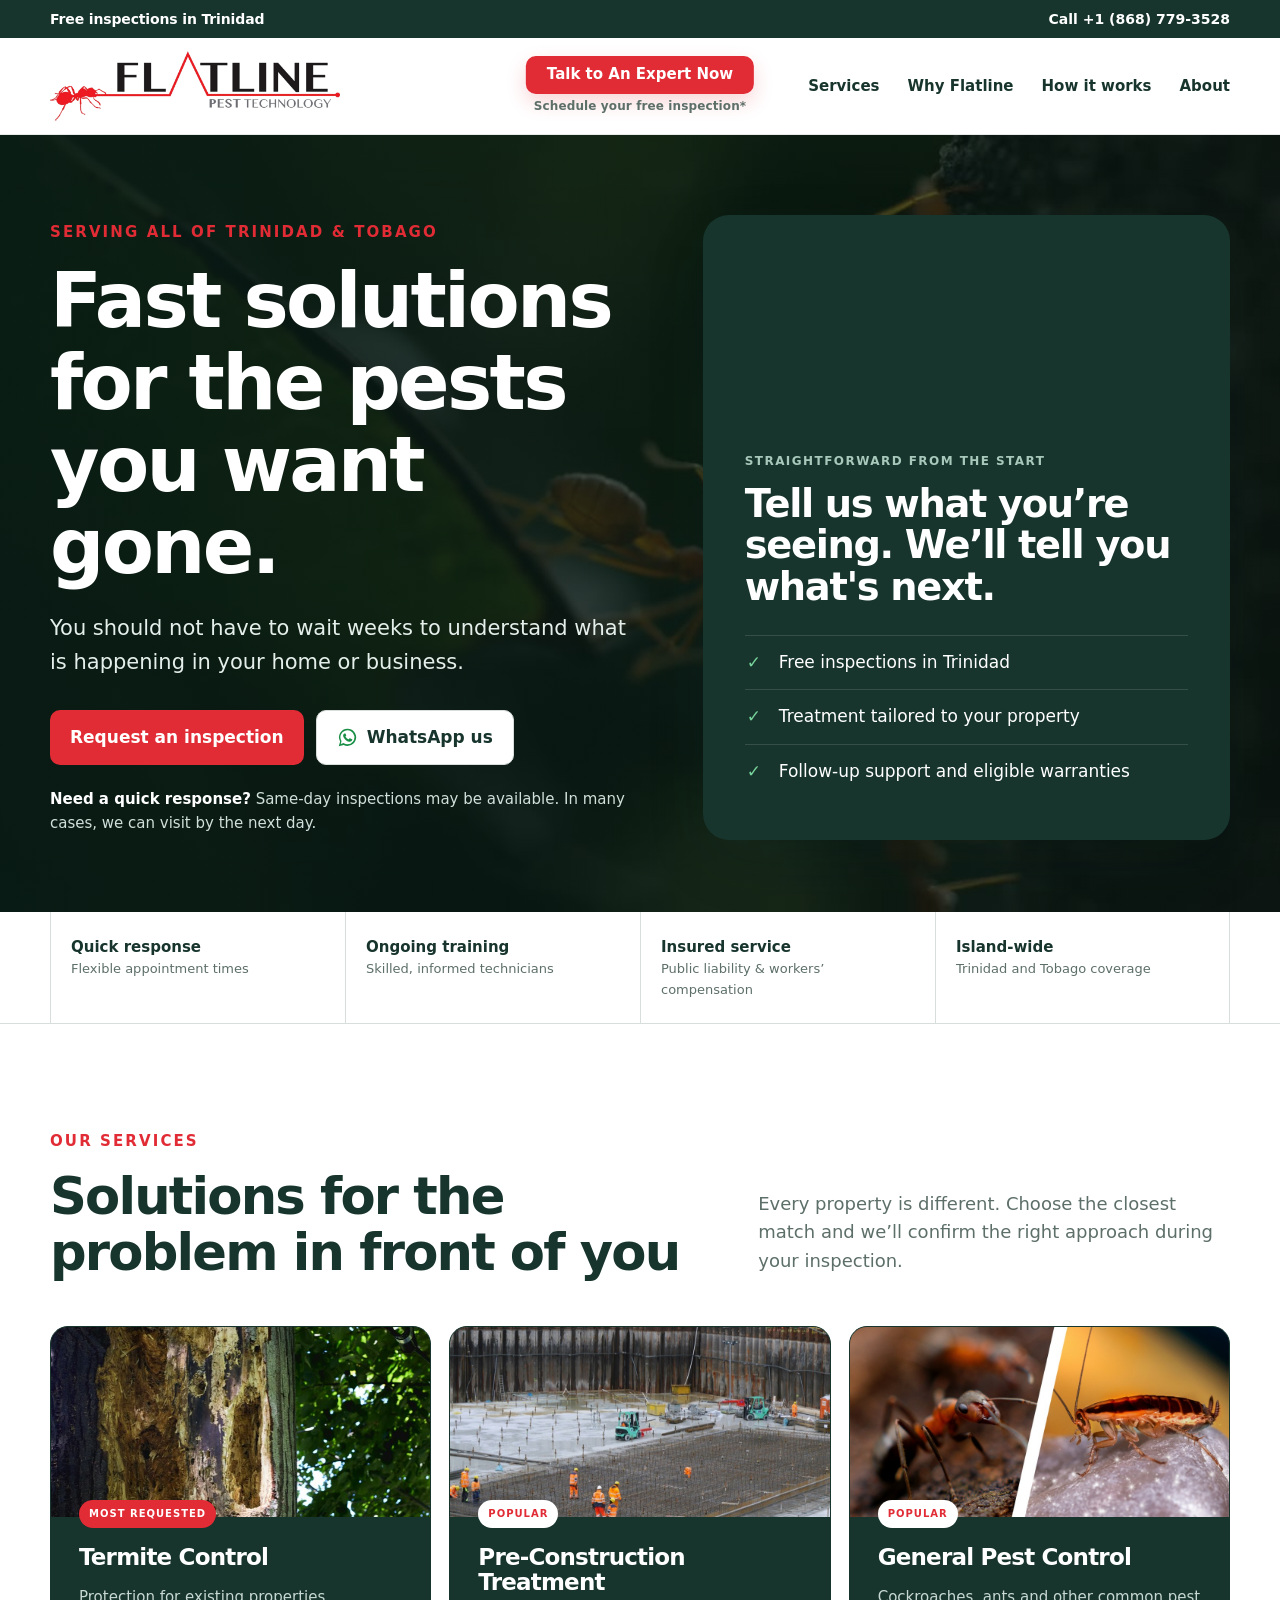
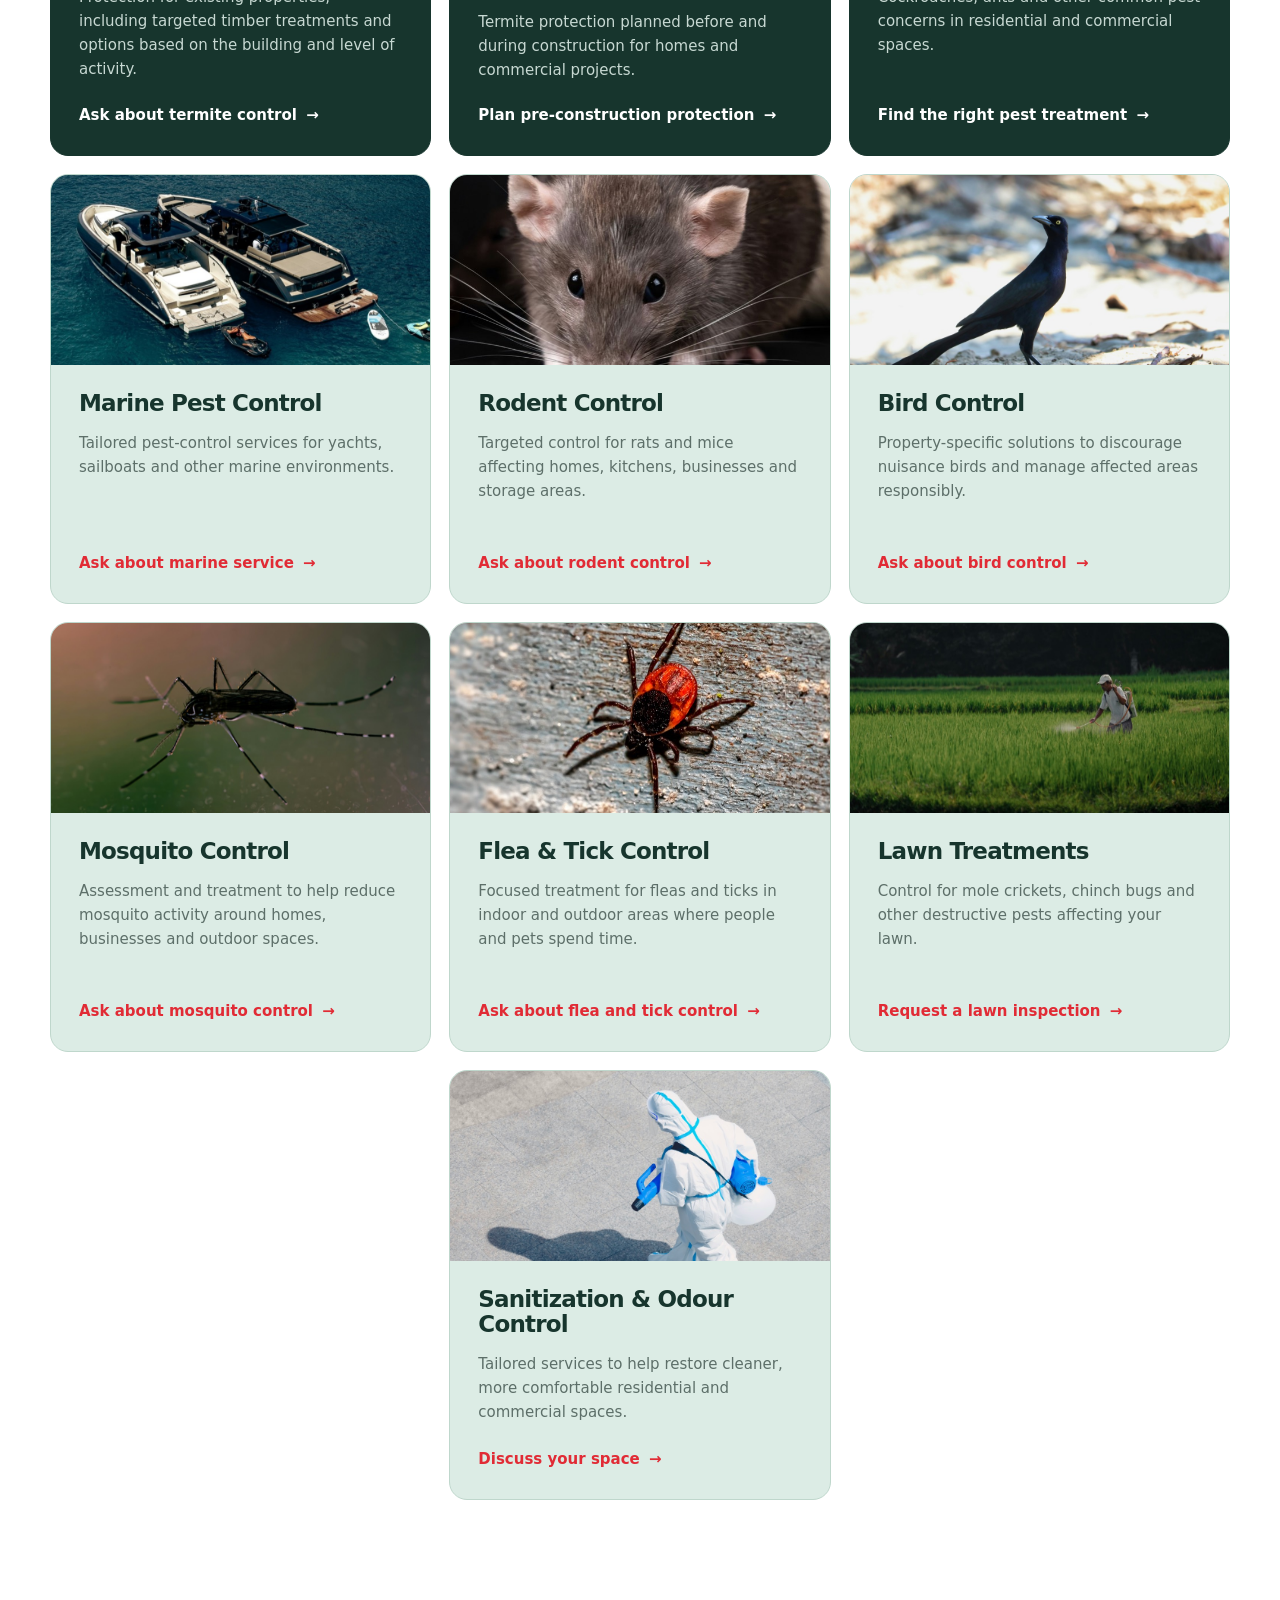
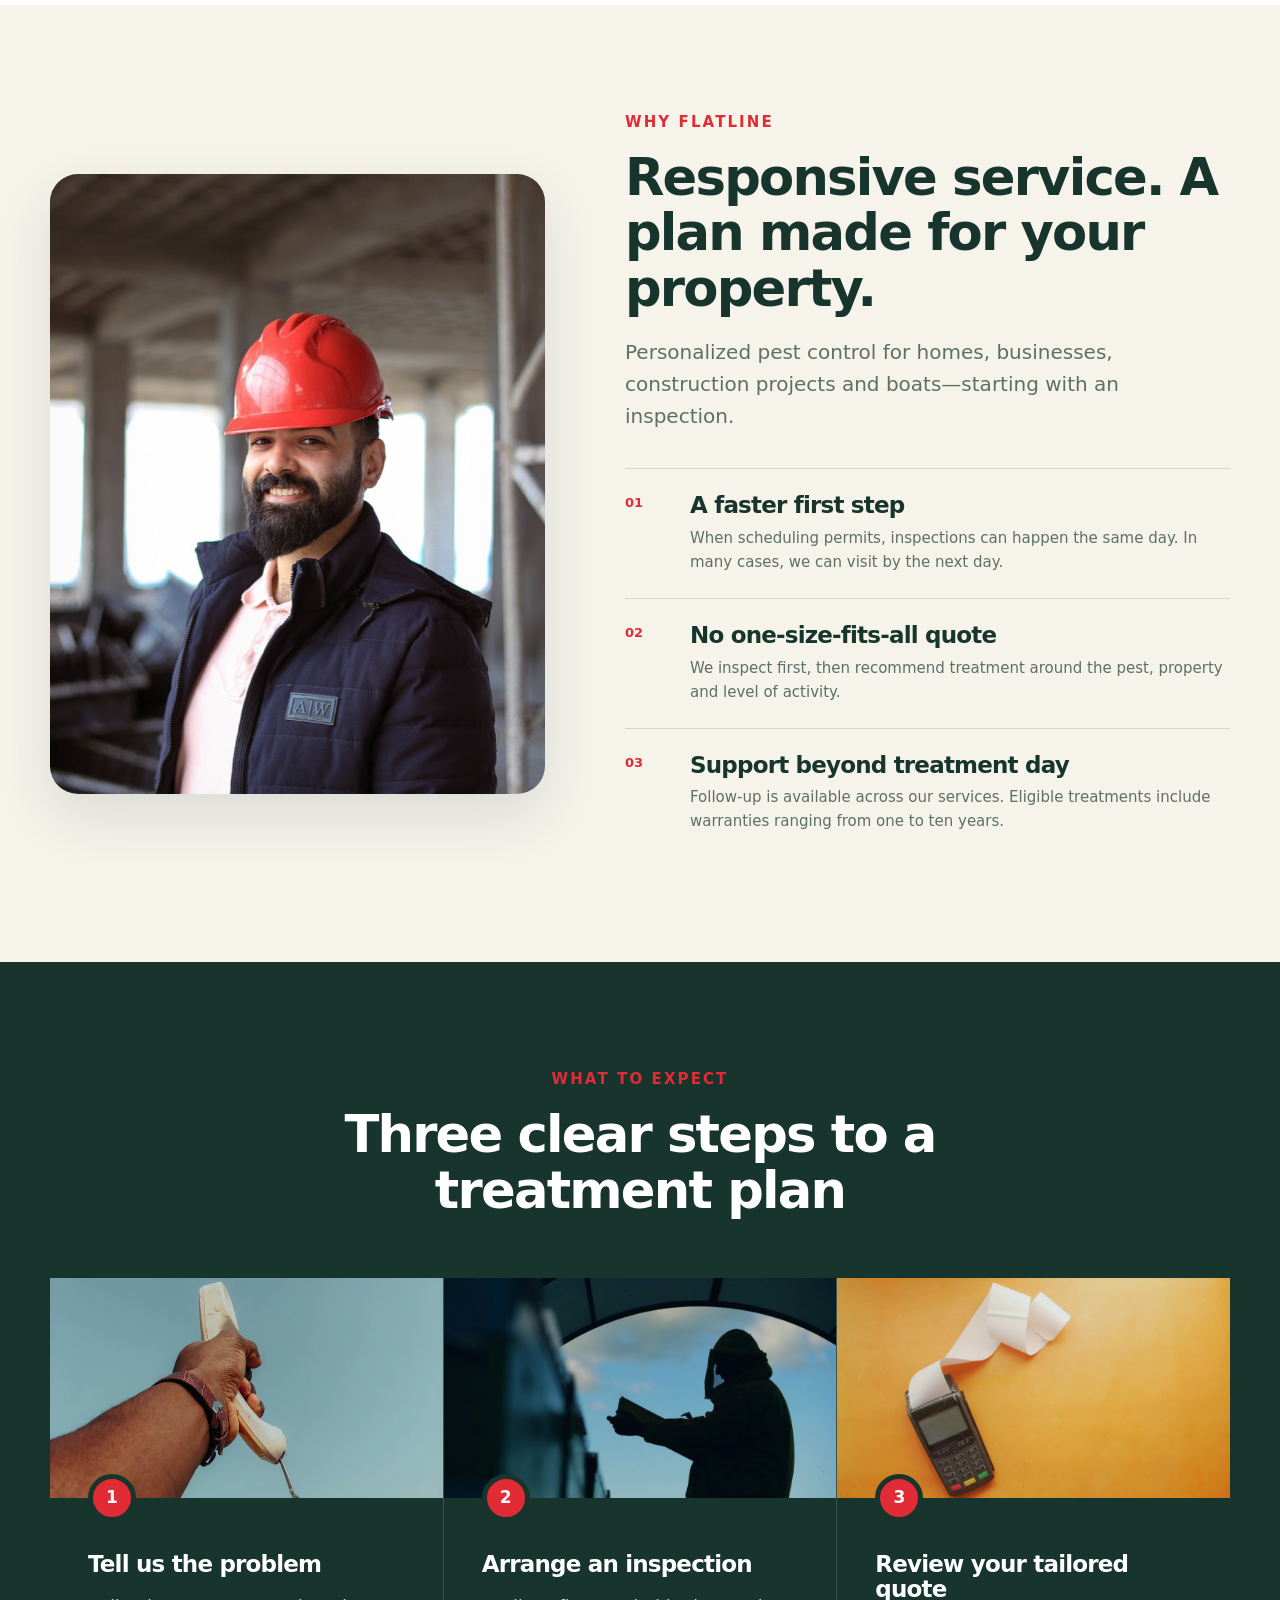
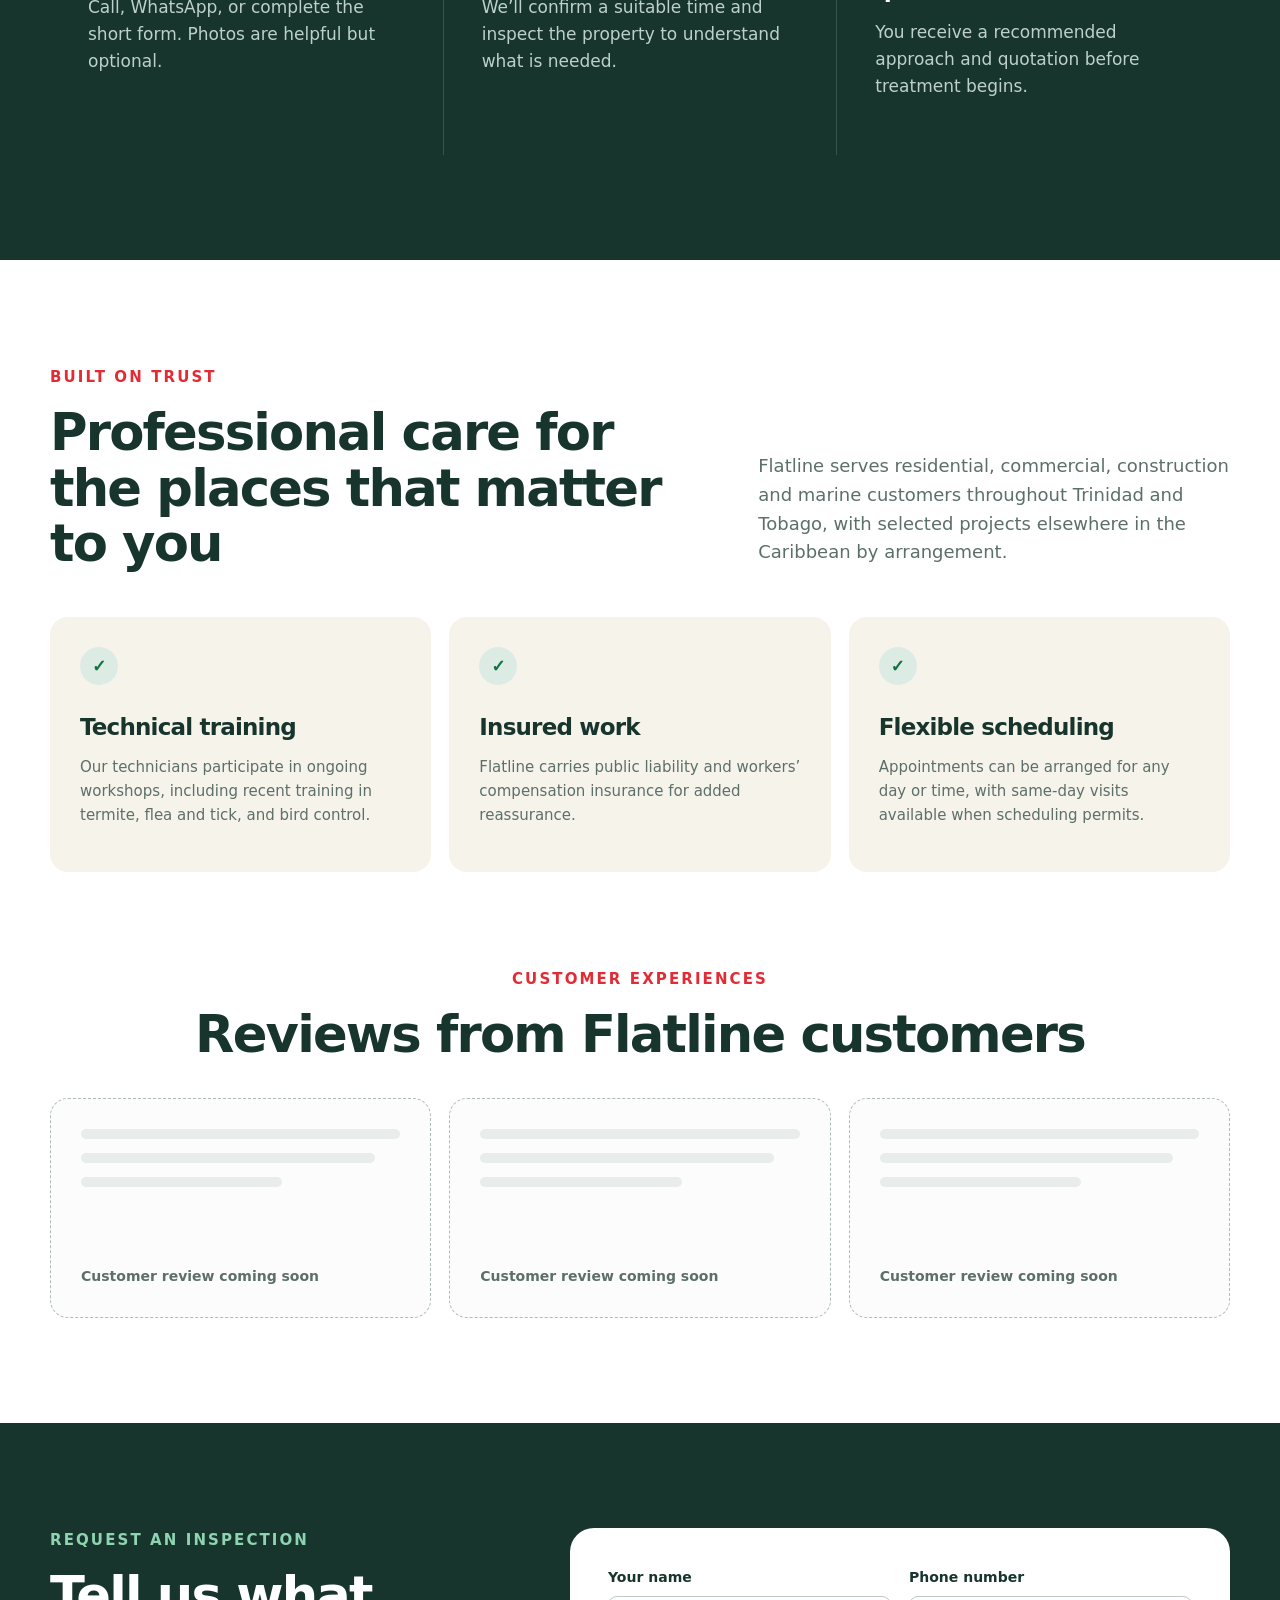
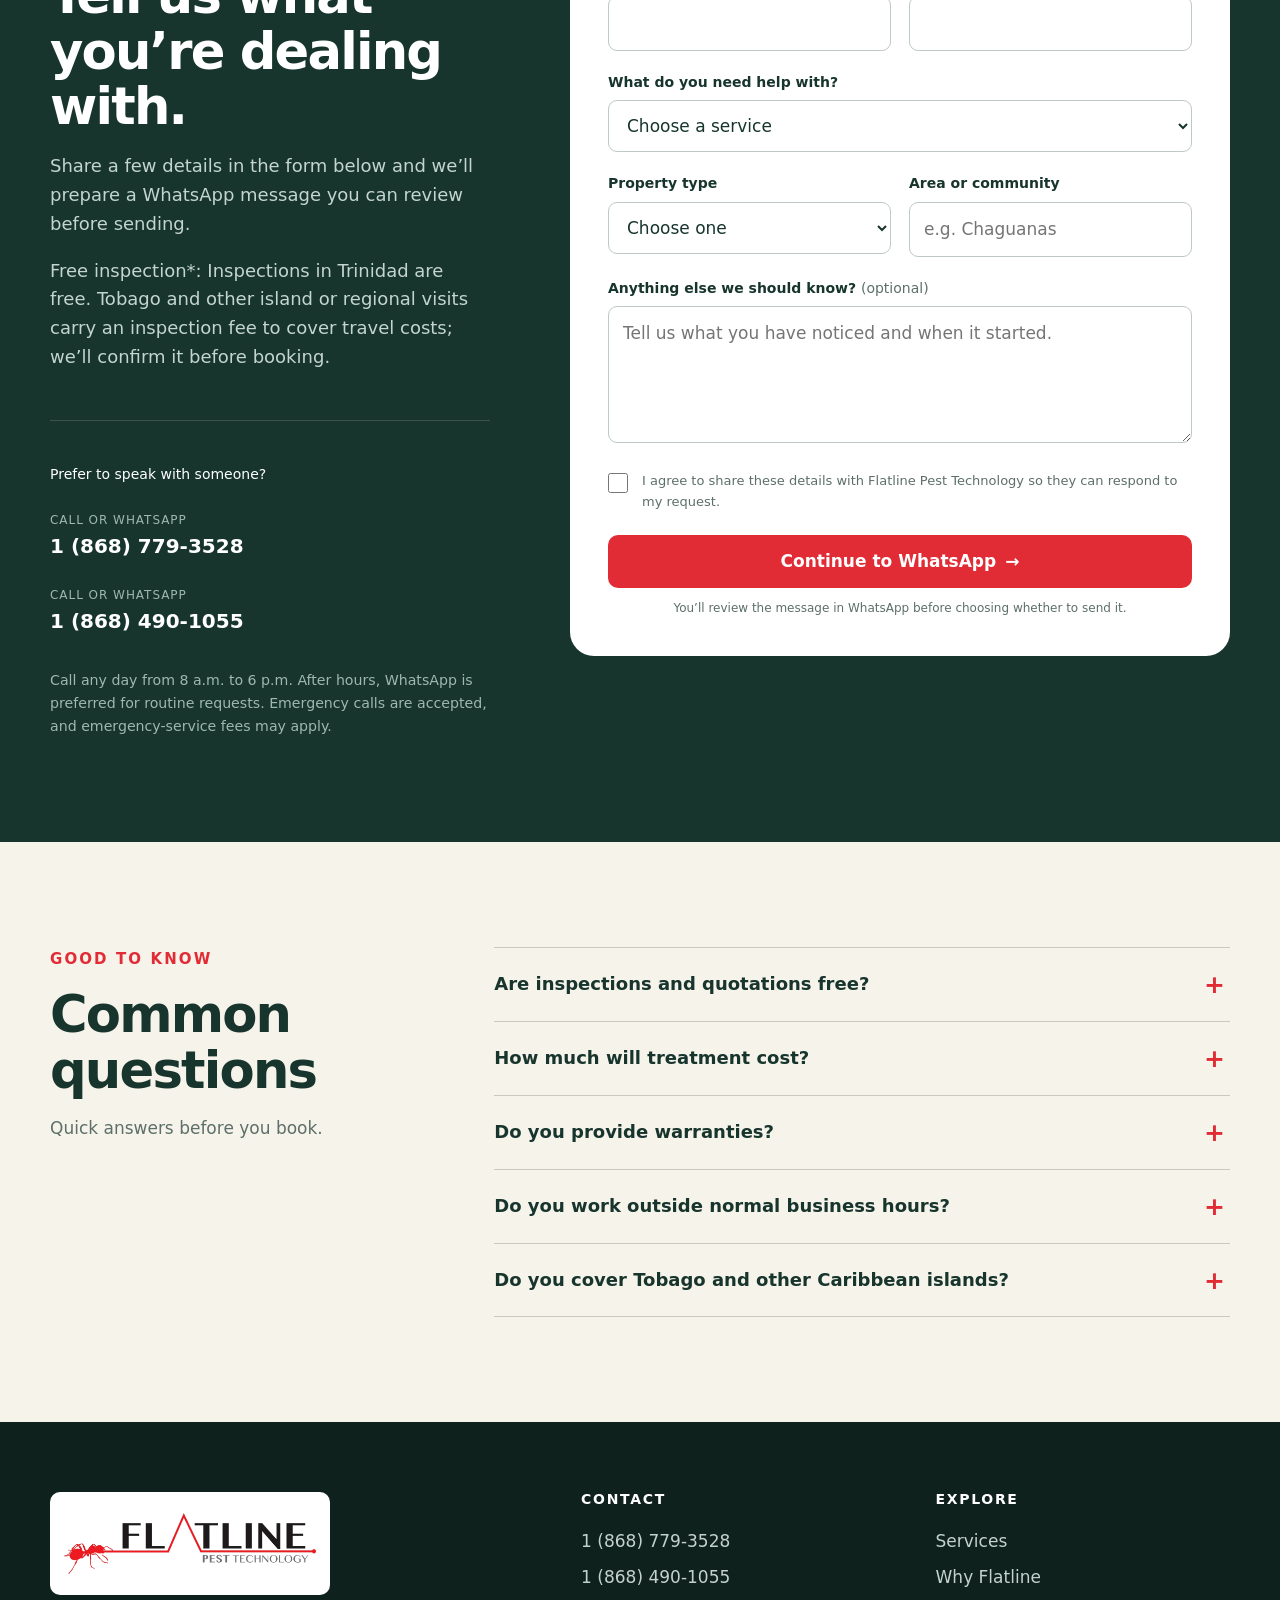
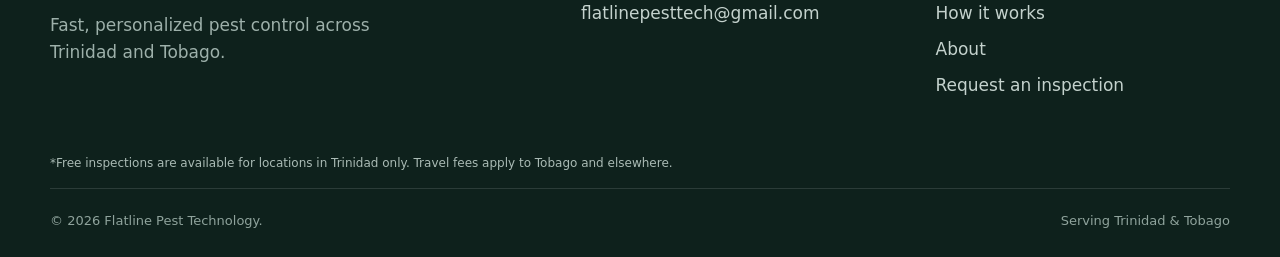
==== commit 2e3935a8: "Clarify inspection form direction" ====
--- a/index.html
+++ b/index.html
@@ -64,8 +64,8 @@
             <svg viewBox="0 0 320 180">
               <path class="heartbeat-base" d="M8 102h68l17-35 28 73 37-112 30 74h116"/>
               <path class="heartbeat-trace" d="M8 102h68l17-35 28 73 37-112 30 74h116"/>
-              <image class="dead-ant-image" href="assets/dead-ant.png" x="255.5" y="38.5" width="99" height="99"/>
             </svg>
+            <span class="dead-ant-image"></span>
           </div>
           <p class="panel-kicker">Straightforward from the start</p>
           <h2>Tell us what you’re seeing. We’ll tell you what's next.</h2>
@@ -192,7 +192,7 @@
         <div class="quote-intro">
           <p class="eyebrow light">Request an inspection</p>
           <h2>Tell us what you’re dealing with.</h2>
-          <p>Share a few details and we’ll prepare a WhatsApp message you can review before sending.</p>
+          <p>Share a few details in the form below and we’ll prepare a WhatsApp message you can review before sending.</p>
           <p>Free inspection*: Inspections in Trinidad are free. Tobago and other island or regional visits carry an inspection fee to cover travel costs; we’ll confirm it before booking.</p>
           <div class="direct-contact">
             <p>Prefer to speak with someone?</p>
--- a/styles.css
+++ b/styles.css
@@ -67,10 +67,10 @@
 .hero-mark svg { width: 100%; height: 100%; overflow: visible; }
 .hero-mark path, .hero-mark circle { fill: none; stroke: var(--red); stroke-width: 6; stroke-linecap: round; stroke-linejoin: round; }
 .hero-mark .heartbeat-base { display: none; }
-.hero-mark .heartbeat-trace { stroke-dasharray: 520; stroke-dashoffset: 520; animation: heartbeat-draw 3s cubic-bezier(.35,.05,.3,1) infinite; }
-.hero-mark .dead-ant-image { opacity: 0; filter: brightness(0) saturate(100%) invert(25%) sepia(91%) saturate(3455%) hue-rotate(344deg) brightness(95%) contrast(87%); transform-box: fill-box; transform-origin: center; animation: dead-ant-arrive 3s cubic-bezier(.2,.8,.25,1) infinite; }
-@keyframes heartbeat-draw { 0%,7% { stroke-dashoffset: 520; opacity: 0; } 12% { opacity: 1; } 61%,96% { stroke-dashoffset: 0; opacity: 1; } 100% { stroke-dashoffset: 0; opacity: 0; } }
-@keyframes dead-ant-arrive { 0%,55% { opacity: 0; translate: 7px -8px; rotate: -10deg; scale: .7; } 59%,96% { opacity: 1; translate: 0 0; rotate: 0deg; scale: 1; } 100% { opacity: 0; translate: 0 3px; rotate: 0deg; scale: 1; } }
+.hero-mark .heartbeat-trace { stroke-dasharray: 520; stroke-dashoffset: 520; clip-path: inset(0 0 0 0); animation: heartbeat-draw 3.4s cubic-bezier(.35,.05,.3,1) infinite; }
+.hero-mark .dead-ant-image { position: absolute; left: 79.84%; top: 21.39%; width: 30.94%; aspect-ratio: 1; display: block; opacity: 0; background: var(--red); mask: url("assets/dead-ant.png") center / contain no-repeat; -webkit-mask: url("assets/dead-ant.png") center / contain no-repeat; transform-origin: center; animation: dead-ant-arrive 3.4s cubic-bezier(.2,.8,.25,1) infinite; }
+@keyframes heartbeat-draw { 0%,7% { stroke-dashoffset: 520; clip-path: inset(0 0 0 0); opacity: 0; } 12% { opacity: 1; } 58%,66% { stroke-dashoffset: 0; clip-path: inset(0 0 0 0); opacity: 1; } 90% { stroke-dashoffset: 0; clip-path: inset(0 0 0 100%); opacity: 1; } 91%,100% { stroke-dashoffset: 0; clip-path: inset(0 0 0 100%); opacity: 0; } }
+@keyframes dead-ant-arrive { 0%,54% { opacity: 0; translate: 7px -8px; rotate: -10deg; scale: .7; } 58%,94% { opacity: 1; translate: 0 0; rotate: 0deg; scale: 1; } 100% { opacity: 0; translate: 0 0; rotate: 0deg; scale: 1; } }
 .panel-kicker { color: #a8c8bb; font-weight: 850; text-transform: uppercase; letter-spacing: .12em; font-size: 12px; }
 .hero-panel h2 { font-size: clamp(28px, 3vw, 39px); }
 .check-list { padding: 0; margin: 28px 0 0; list-style: none; }
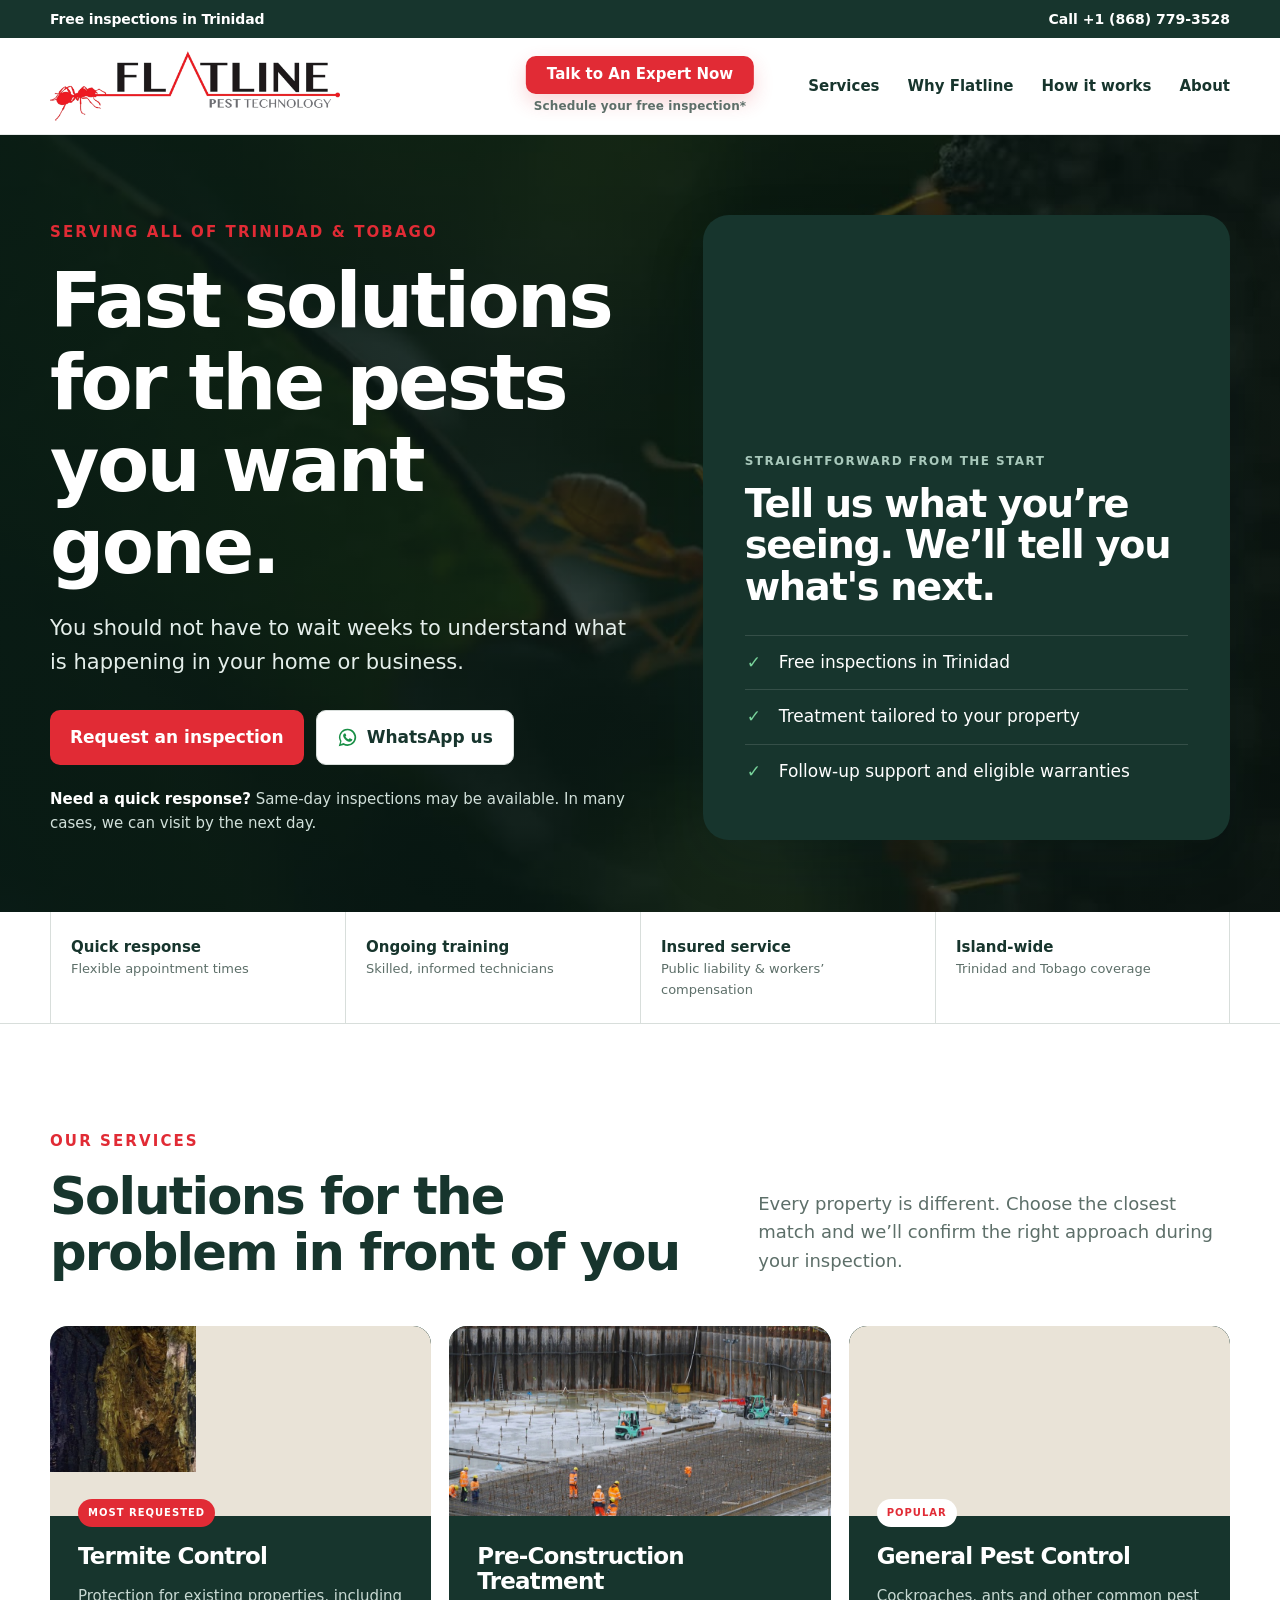
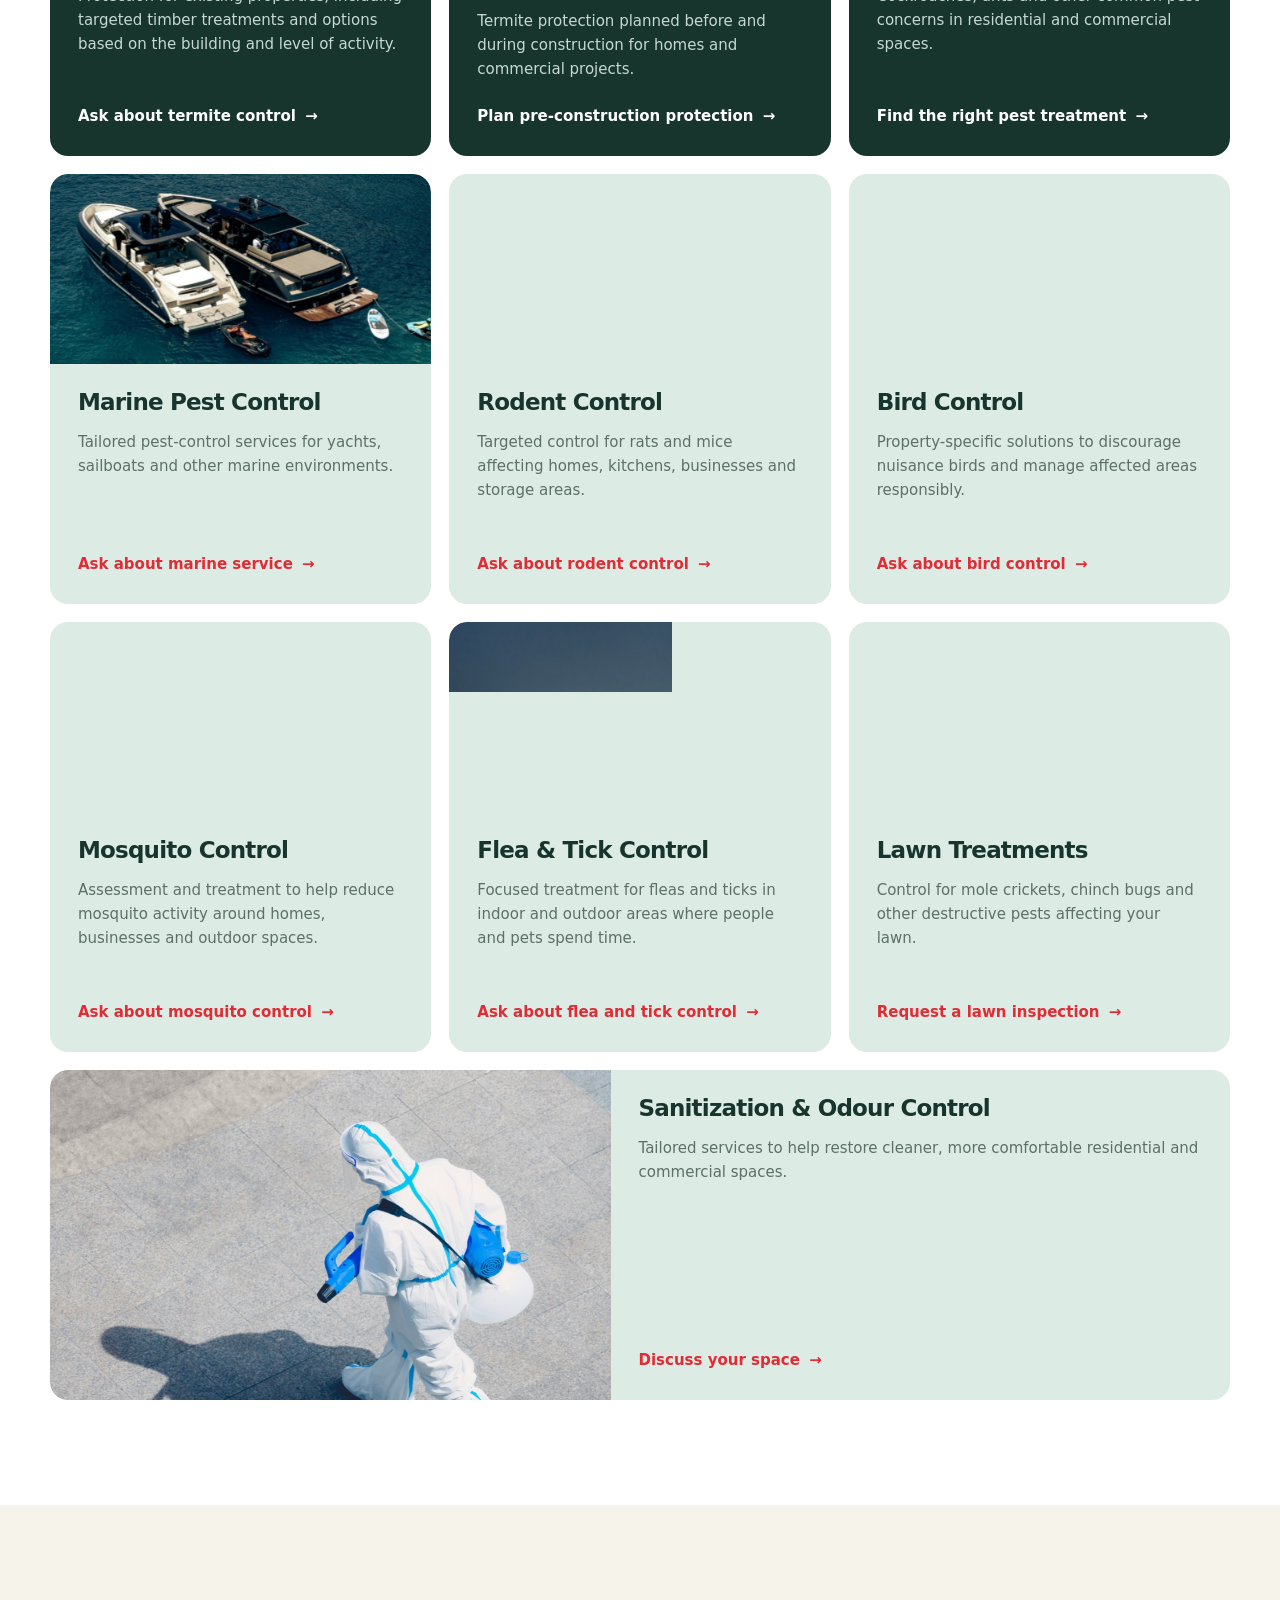
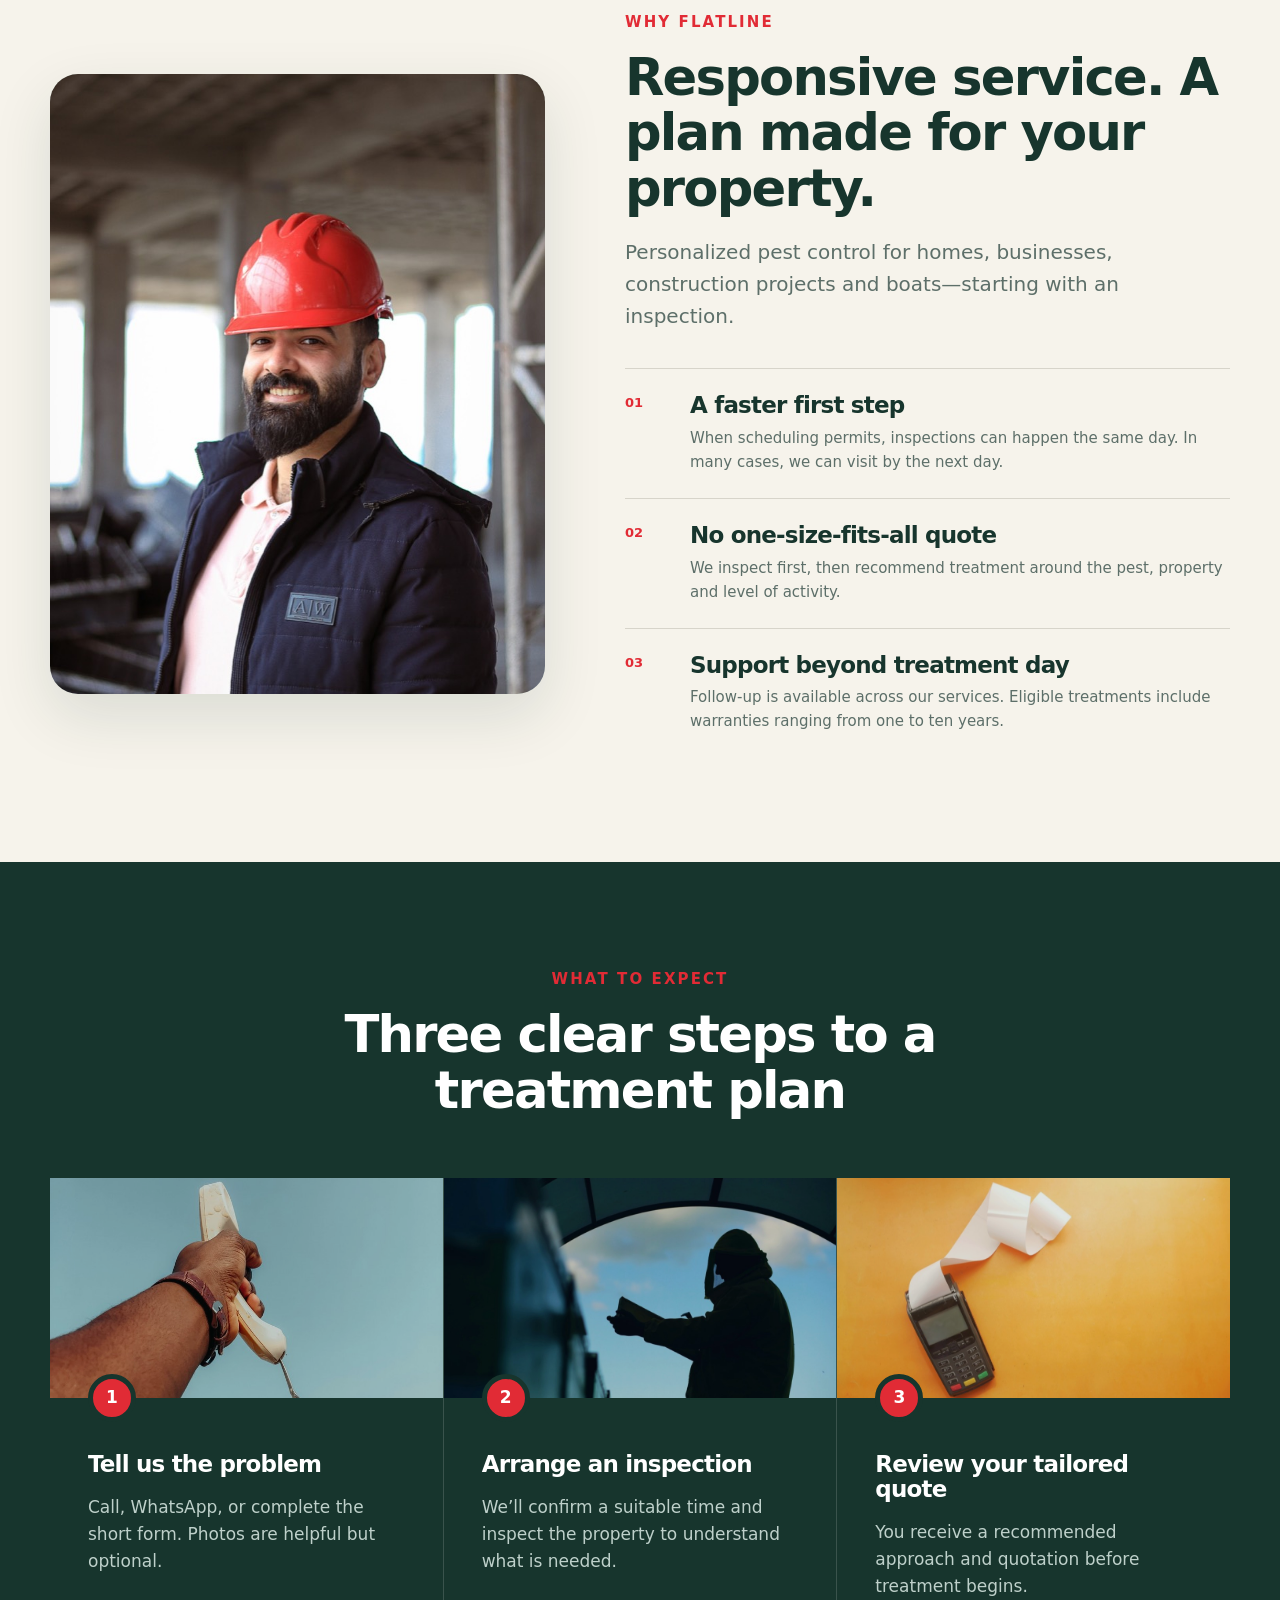
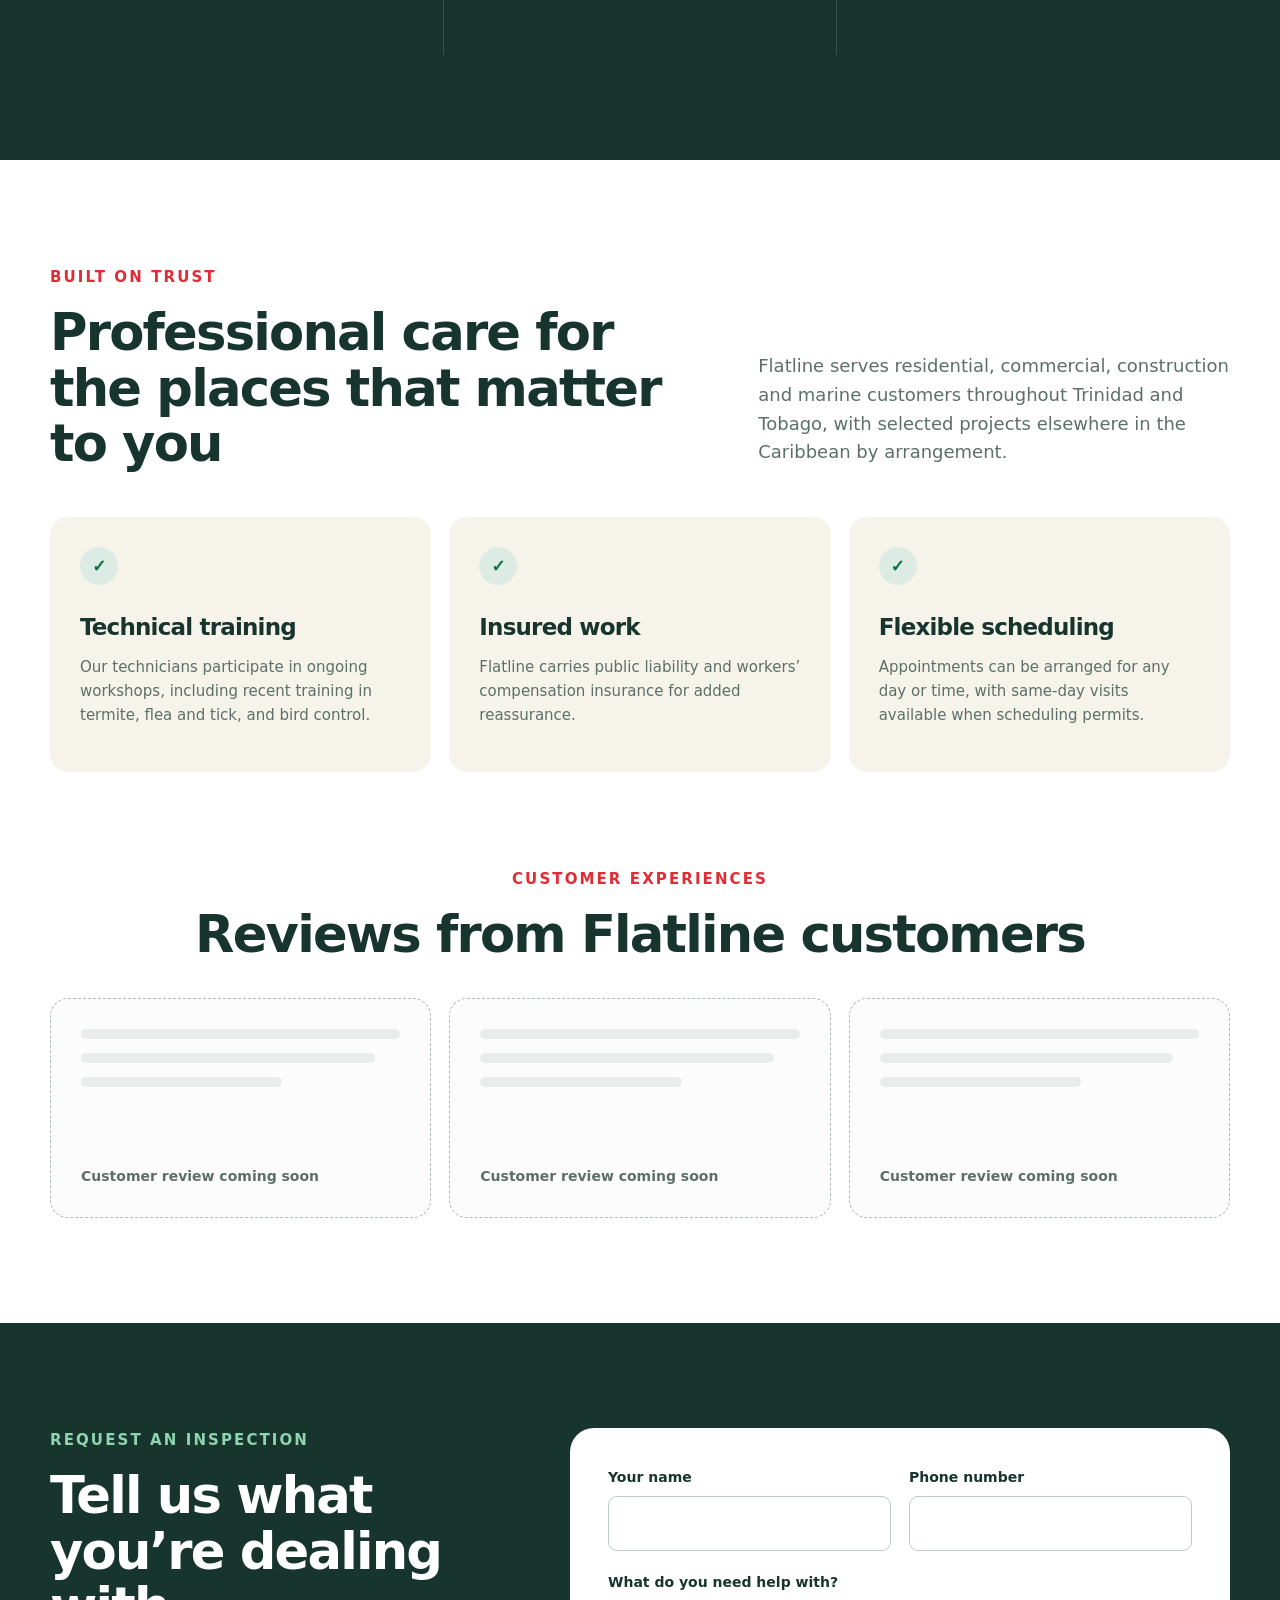
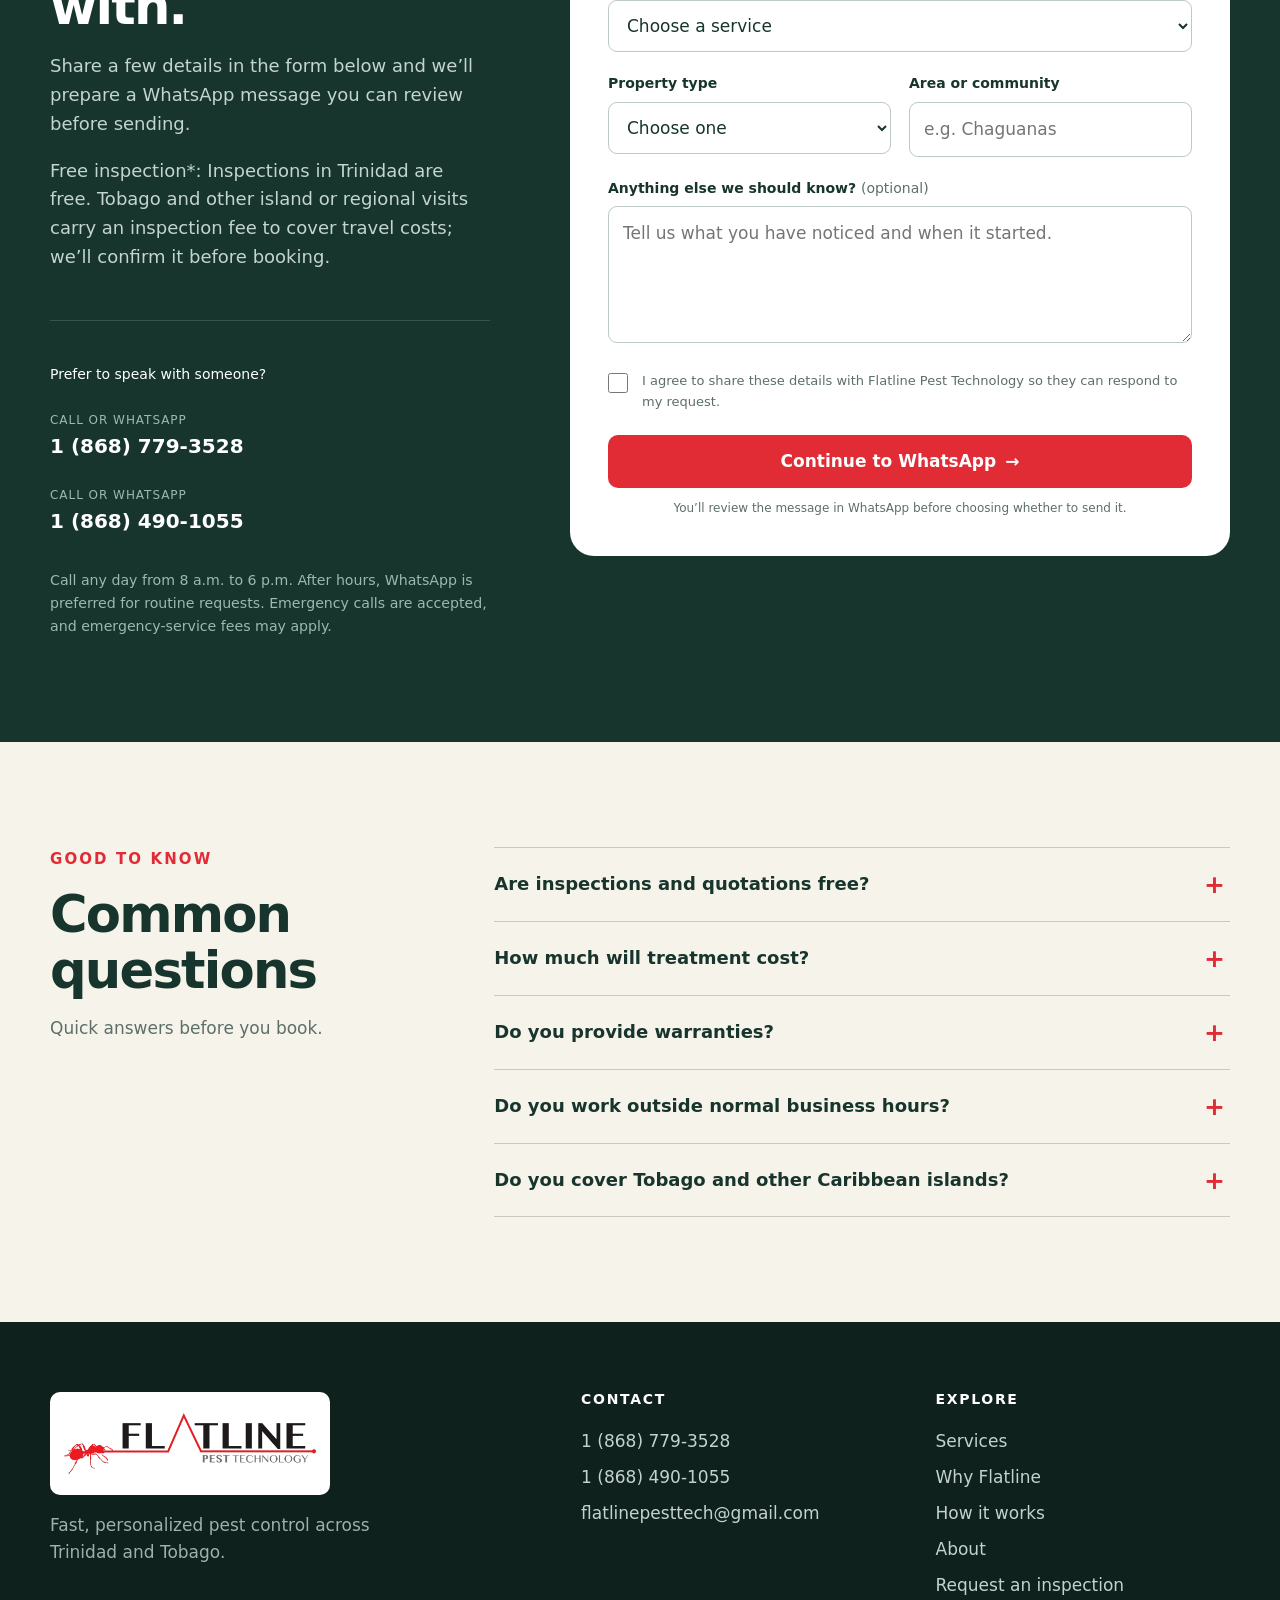
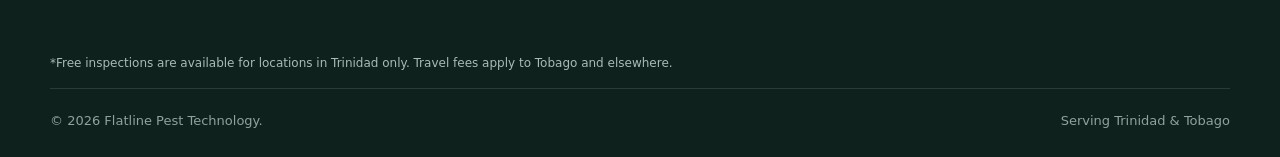
==== commit ea820dd5: "Align heartbeat endpoint with ant reveal" ====
--- a/index.html
+++ b/index.html
@@ -62,8 +62,8 @@
         <div class="hero-panel" aria-label="Reasons to choose Flatline">
           <div class="hero-mark" aria-hidden="true">
             <svg viewBox="0 0 320 180">
-              <path class="heartbeat-base" d="M8 102h68l17-35 28 73 37-112 30 74h116"/>
-              <path class="heartbeat-trace" d="M8 102h68l17-35 28 73 37-112 30 74h116"/>
+              <path class="heartbeat-base" d="M8 102h68l17-35 28 73 37-112 30 74h58"/>
+              <path class="heartbeat-trace" d="M8 102h68l17-35 28 73 37-112 30 74h58"/>
             </svg>
             <span class="dead-ant-image"></span>
           </div>
--- a/styles.css
+++ b/styles.css
@@ -3,6 +3,7 @@
   --ink-2: #254b40;
   --red: #e12b35;
   --red-dark: #bd1f29;
+  --gold: #d99a21;
   --cream: #f6f3eb;
   --sand: #e9e3d7;
   --mint: #dcece5;
@@ -68,9 +69,9 @@
 .hero-mark path, .hero-mark circle { fill: none; stroke: var(--red); stroke-width: 6; stroke-linecap: round; stroke-linejoin: round; }
 .hero-mark .heartbeat-base { display: none; }
 .hero-mark .heartbeat-trace { stroke-dasharray: 520; stroke-dashoffset: 520; clip-path: inset(0 0 0 0); animation: heartbeat-draw 3.4s cubic-bezier(.35,.05,.3,1) infinite; }
-.hero-mark .dead-ant-image { position: absolute; left: 79.84%; top: 21.39%; width: 30.94%; aspect-ratio: 1; display: block; opacity: 0; background: var(--red); mask: url("assets/dead-ant.png") center / contain no-repeat; -webkit-mask: url("assets/dead-ant.png") center / contain no-repeat; transform-origin: center; animation: dead-ant-arrive 3.4s cubic-bezier(.2,.8,.25,1) infinite; }
+.hero-mark .dead-ant-image { position: absolute; left: 76.8%; top: 33%; width: 26%; aspect-ratio: 769 / 504; display: block; opacity: 0; background: var(--red); clip-path: inset(0 100% 0 0); mask: url("assets/web/dead-ant-new-mask.png") center / contain no-repeat; -webkit-mask: url("assets/web/dead-ant-new-mask.png") center / contain no-repeat; transform-origin: center; animation: dead-ant-arrive 3.4s cubic-bezier(.35,.05,.3,1) infinite; }
 @keyframes heartbeat-draw { 0%,7% { stroke-dashoffset: 520; clip-path: inset(0 0 0 0); opacity: 0; } 12% { opacity: 1; } 58%,66% { stroke-dashoffset: 0; clip-path: inset(0 0 0 0); opacity: 1; } 90% { stroke-dashoffset: 0; clip-path: inset(0 0 0 100%); opacity: 1; } 91%,100% { stroke-dashoffset: 0; clip-path: inset(0 0 0 100%); opacity: 0; } }
-@keyframes dead-ant-arrive { 0%,54% { opacity: 0; translate: 7px -8px; rotate: -10deg; scale: .7; } 58%,94% { opacity: 1; translate: 0 0; rotate: 0deg; scale: 1; } 100% { opacity: 0; translate: 0 0; rotate: 0deg; scale: 1; } }
+@keyframes dead-ant-arrive { 0%,57.9% { opacity: 0; clip-path: inset(0 100% 0 0); } 58% { opacity: 1; clip-path: inset(0 100% 0 0); } 66%,93% { opacity: 1; clip-path: inset(0 0 0 0); } 100% { opacity: 0; clip-path: inset(0 0 0 0); } }
 .panel-kicker { color: #a8c8bb; font-weight: 850; text-transform: uppercase; letter-spacing: .12em; font-size: 12px; }
 .hero-panel h2 { font-size: clamp(28px, 3vw, 39px); }
 .check-list { padding: 0; margin: 28px 0 0; list-style: none; }
@@ -92,8 +93,8 @@
 .split-heading > p { color: var(--muted); font-size: 18px; margin: 0 0 4px; }
 .centered { text-align: center; max-width: 760px; margin-inline: auto; }
 .service-grid { display: grid; grid-template-columns: repeat(3,1fr); gap: 18px; }
-.service-card { position: relative; display: flex; flex-direction: column; min-height: 430px; overflow: hidden; border: 1px solid #bfd7cc; border-radius: var(--radius); background: var(--mint); transition: .2s ease; }
-.service-card:hover { transform: translateY(-4px); box-shadow: 0 18px 42px rgba(23,53,45,.09); border-color: #b9c9c3; }
+.service-card { position: relative; display: flex; flex-direction: column; min-height: 430px; overflow: hidden; border: 0; border-radius: var(--radius); background: var(--mint); transition: .2s ease; }
+.service-card:hover { transform: translateY(-4px); box-shadow: 0 18px 42px rgba(23,53,45,.09); }
 .js .service-card.animate-from-right,
 .js .service-card.animate-from-left { opacity: 0; transition: opacity .65s ease, transform .65s cubic-bezier(.2,.75,.25,1), box-shadow .2s ease, border-color .2s ease; }
 .js .service-card.animate-from-right { transform: translateX(90px); }
@@ -102,23 +103,25 @@
 .js .service-card.is-visible:hover { transform: translateY(-4px); }
 .js .service-card:nth-child(3n+2) { transition-delay: .1s; }
 .js .service-card:nth-child(3n) { transition-delay: .2s; }
-.service-card:last-child:nth-child(3n+1) { grid-column: 2; }
-.service-card.featured { background: var(--ink); color: white; border-color: var(--ink); }
-.service-card.accent-red { background: var(--ink); color: white; border-color: var(--ink); }
+.service-card:last-child:nth-child(3n+1) { grid-column: 1 / -1; display: grid; grid-template-columns: .95fr 1.05fr; min-height: 330px; }
+.service-card:last-child:nth-child(3n+1) .service-media { height: 100%; min-height: 330px; border-radius: var(--radius) 0 0 var(--radius); }
+.service-card.featured { background: var(--ink); color: white; }
+.service-card.accent-red { background: var(--ink); color: white; }
 .service-card.accent-red .card-label { color: var(--red); background: white; }
 .service-card.accent-red p:not(.card-label) { color: #c7d8d2; }
 .service-card.accent-red a { color: white; }
-.service-card.accent-mint { background: var(--mint); color: var(--ink); border-color: #bfd7cc; }
+.service-card.accent-mint { background: var(--mint); color: var(--ink); }
 .service-card.accent-mint .card-label { color: white; background: var(--ink); }
-.service-media { height: 190px; overflow: hidden; background: var(--sand); }
-.service-media img { width: 100%; height: 100%; display: block; object-fit: cover; transition: transform .45s ease; }
-.service-media img.crop-tick { object-position: center; transform: scale(1.38); }
-.service-media img.crop-bird { object-position: center 68%; }
+.service-media { height: 190px; overflow: hidden; background: var(--sand); border-radius: var(--radius) var(--radius) 0 0; transform: translateZ(0); }
+.service-media img { width: 100%; height: 100%; display: block; object-fit: cover; backface-visibility: hidden; transition: transform .45s ease; }
+.service-media img.crop-tick { object-position: center 54%; transform: translateX(22%) scale(1.78); }
+.service-media img.crop-bird { object-position: 58% 38%; transform: scale(1.16); }
 .service-media-placeholder { display: flex; flex-direction: column; align-items: center; justify-content: center; gap: 6px; color: var(--ink); background: linear-gradient(145deg,var(--mint),#c7ddd3); }
 .service-media-placeholder span { width: 58px; height: 58px; display: grid; place-items: center; border: 1px solid rgba(23,53,45,.2); border-radius: 50%; font-size: 18px; font-weight: 950; }
 .service-media-placeholder small { color: var(--muted); font-size: 11px; font-weight: 800; text-transform: uppercase; letter-spacing: .09em; }
 .service-card:hover .service-media img { transform: scale(1.035); }
-.service-card:hover .service-media img.crop-tick { transform: scale(1.44); }
+.service-card:hover .service-media img.crop-tick { transform: translateX(22%) scale(1.84); }
+.service-card:hover .service-media img.crop-bird { transform: scale(1.2); }
 .service-card-body { flex: 1; display: flex; flex-direction: column; padding: 26px 28px 28px; }
 .card-label { width: fit-content; margin: -43px 0 17px; position: relative; z-index: 1; color: white; background: var(--red); border-radius: 99px; padding: 6px 10px; font-size: 10px; font-weight: 900; text-transform: uppercase; letter-spacing: .1em; }
 .service-card p:not(.card-label) { color: var(--muted); font-size: 15px; }
@@ -239,6 +242,13 @@
 .client-grid li { aspect-ratio: 1; min-height: 0; display: flex; flex-direction: column; align-items: stretch; padding: 0; overflow: hidden; border: 1px solid #ddd9ce; border-radius: 16px; background: white; box-shadow: 0 8px 22px rgba(12,45,37,.06); font-weight: 800; line-height: 1.35; }
 .client-grid li img { width: 100%; height: 0; min-height: 0; flex: 1 1 auto; display: block; object-fit: cover; object-position: center; background: white; }
 .client-grid li span { flex: 0 0 auto; min-height: 82px; display: flex; align-items: center; padding: 18px 22px; border-top: 1px solid #eeeae1; }
+.client-categories li { position: relative; justify-content: flex-end; padding: 0; background: var(--ink); border: 0; }
+.client-categories li::after { content: ""; position: absolute; inset: 0; background: linear-gradient(180deg,rgba(8,27,22,.08) 0%,rgba(8,27,22,.2) 35%,rgba(8,27,22,.86) 100%); z-index: 1; }
+.client-categories li img { position: absolute; inset: 0; width: 100%; height: 100%; min-height: 0; flex: none; object-fit: cover; transition: transform .45s ease; }
+.client-categories li:hover img { transform: scale(1.04); }
+.client-categories li div { position: relative; z-index: 2; padding: 24px; color: white; }
+.client-categories li strong { display: block; color: white; font-size: 21px; line-height: 1.12; letter-spacing: -.02em; }
+.client-categories li span { display: block; min-height: 0; padding: 14px 0 0; border-top: 1px solid rgba(255,255,255,.22); color: #d8e5e0; font-size: 15px; font-weight: 650; }
 .client-note { color: var(--muted); font-size: 12px; margin: 18px 0 0; }
 .reach-section { background: white; }
 .reach-grid { display: grid; grid-template-columns: 1fr 1fr; gap: 90px; align-items: start; }
@@ -260,7 +270,8 @@
   .hero-panel { max-width: 680px; }
   .trust-grid { grid-template-columns: 1fr 1fr; }
   .service-grid { grid-template-columns: 1fr 1fr; }
-  .service-card:last-child:nth-child(3n+1) { grid-column: auto; }
+  .service-card:last-child:nth-child(3n+1) { grid-column: auto; display: flex; min-height: 430px; }
+  .service-card:last-child:nth-child(3n+1) .service-media { height: 190px; min-height: 0; border-radius: var(--radius) var(--radius) 0 0; }
   .split-heading { grid-template-columns: 1fr; gap: 20px; }
   .why-visual { height: 520px; }
   .faq-grid { grid-template-columns: 1fr; gap: 40px; }
@@ -316,6 +327,6 @@
   *, *::before, *::after { scroll-behavior: auto!important; transition: none!important; }
   .hero-video { display: none; }
   .hero-mark .heartbeat-trace { animation: none; stroke-dashoffset: 0; opacity: 1; }
-  .hero-mark .dead-ant-image { animation: none; opacity: 1; }
+  .hero-mark .dead-ant-image { animation: none; clip-path: inset(0 0 0 0); opacity: 1; }
   .js .service-card.animate-from-right, .js .service-card.animate-from-left { opacity: 1; transform: none; }
 }
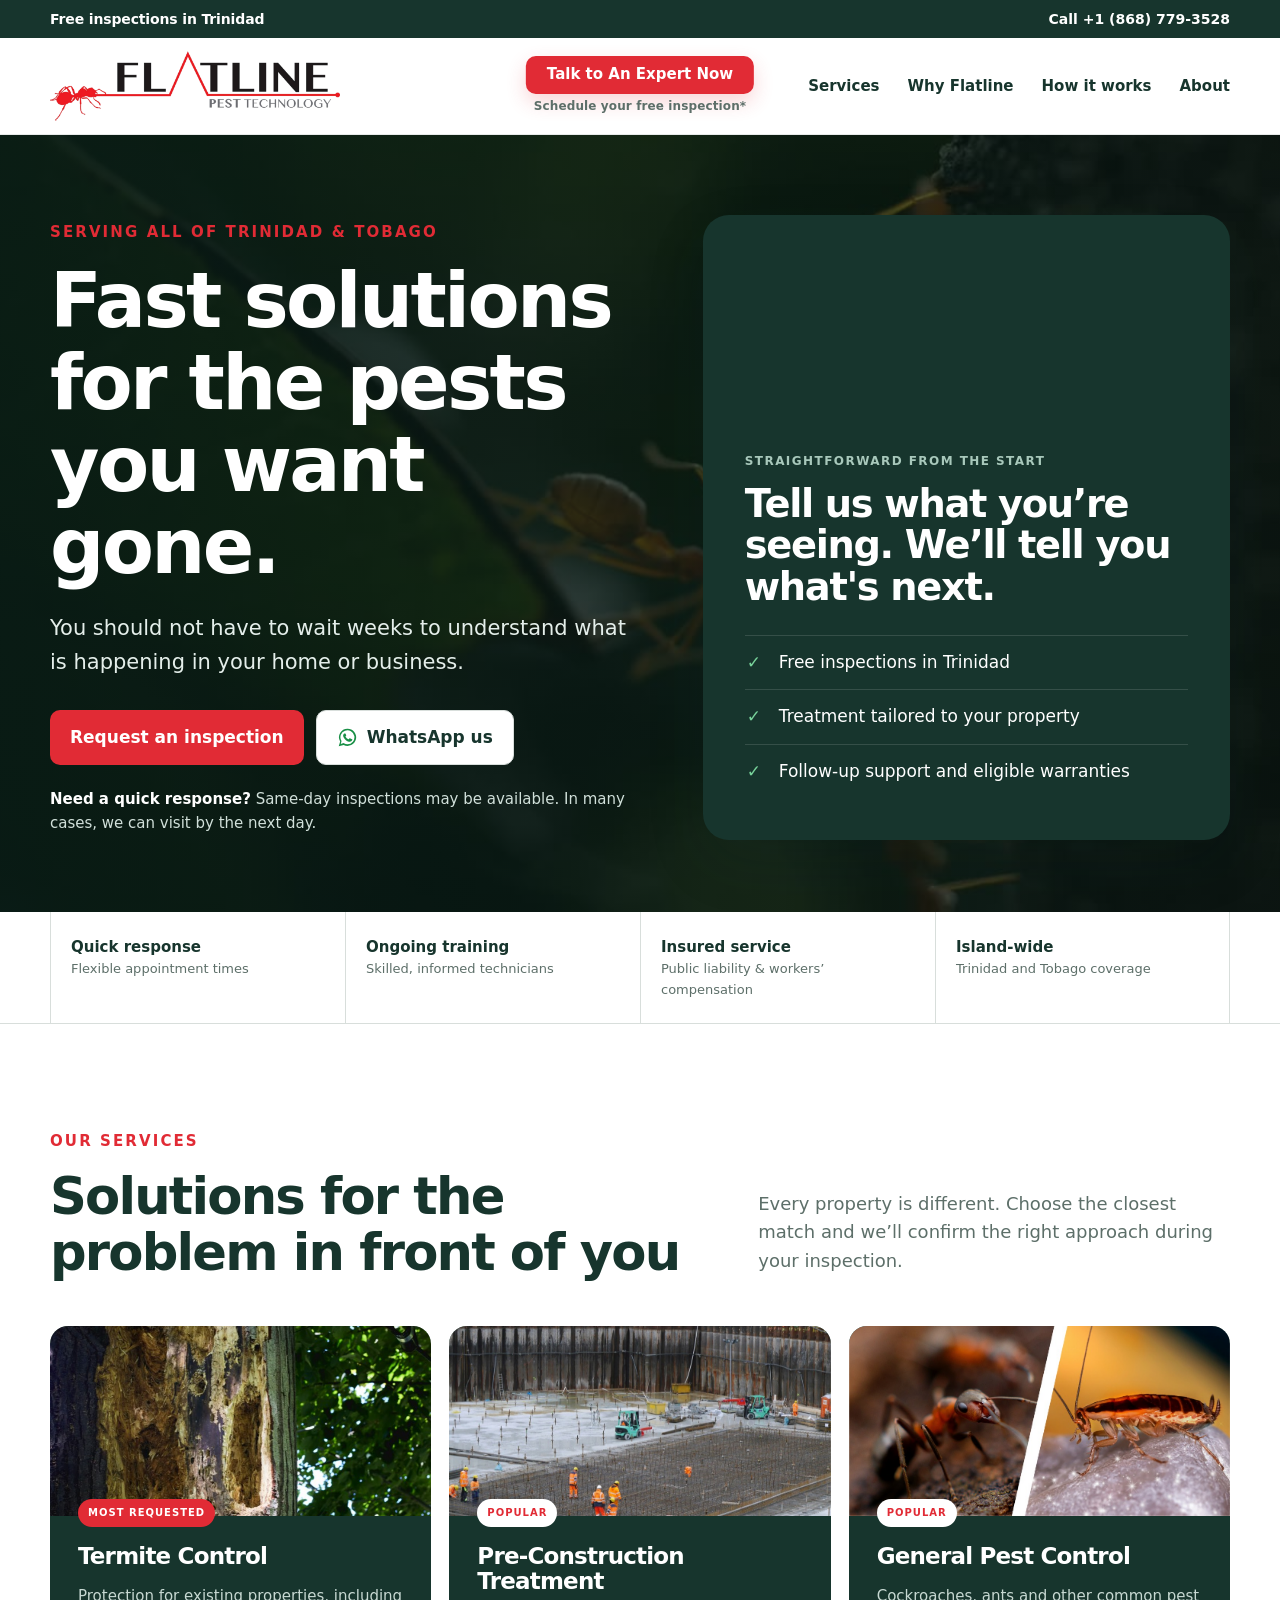
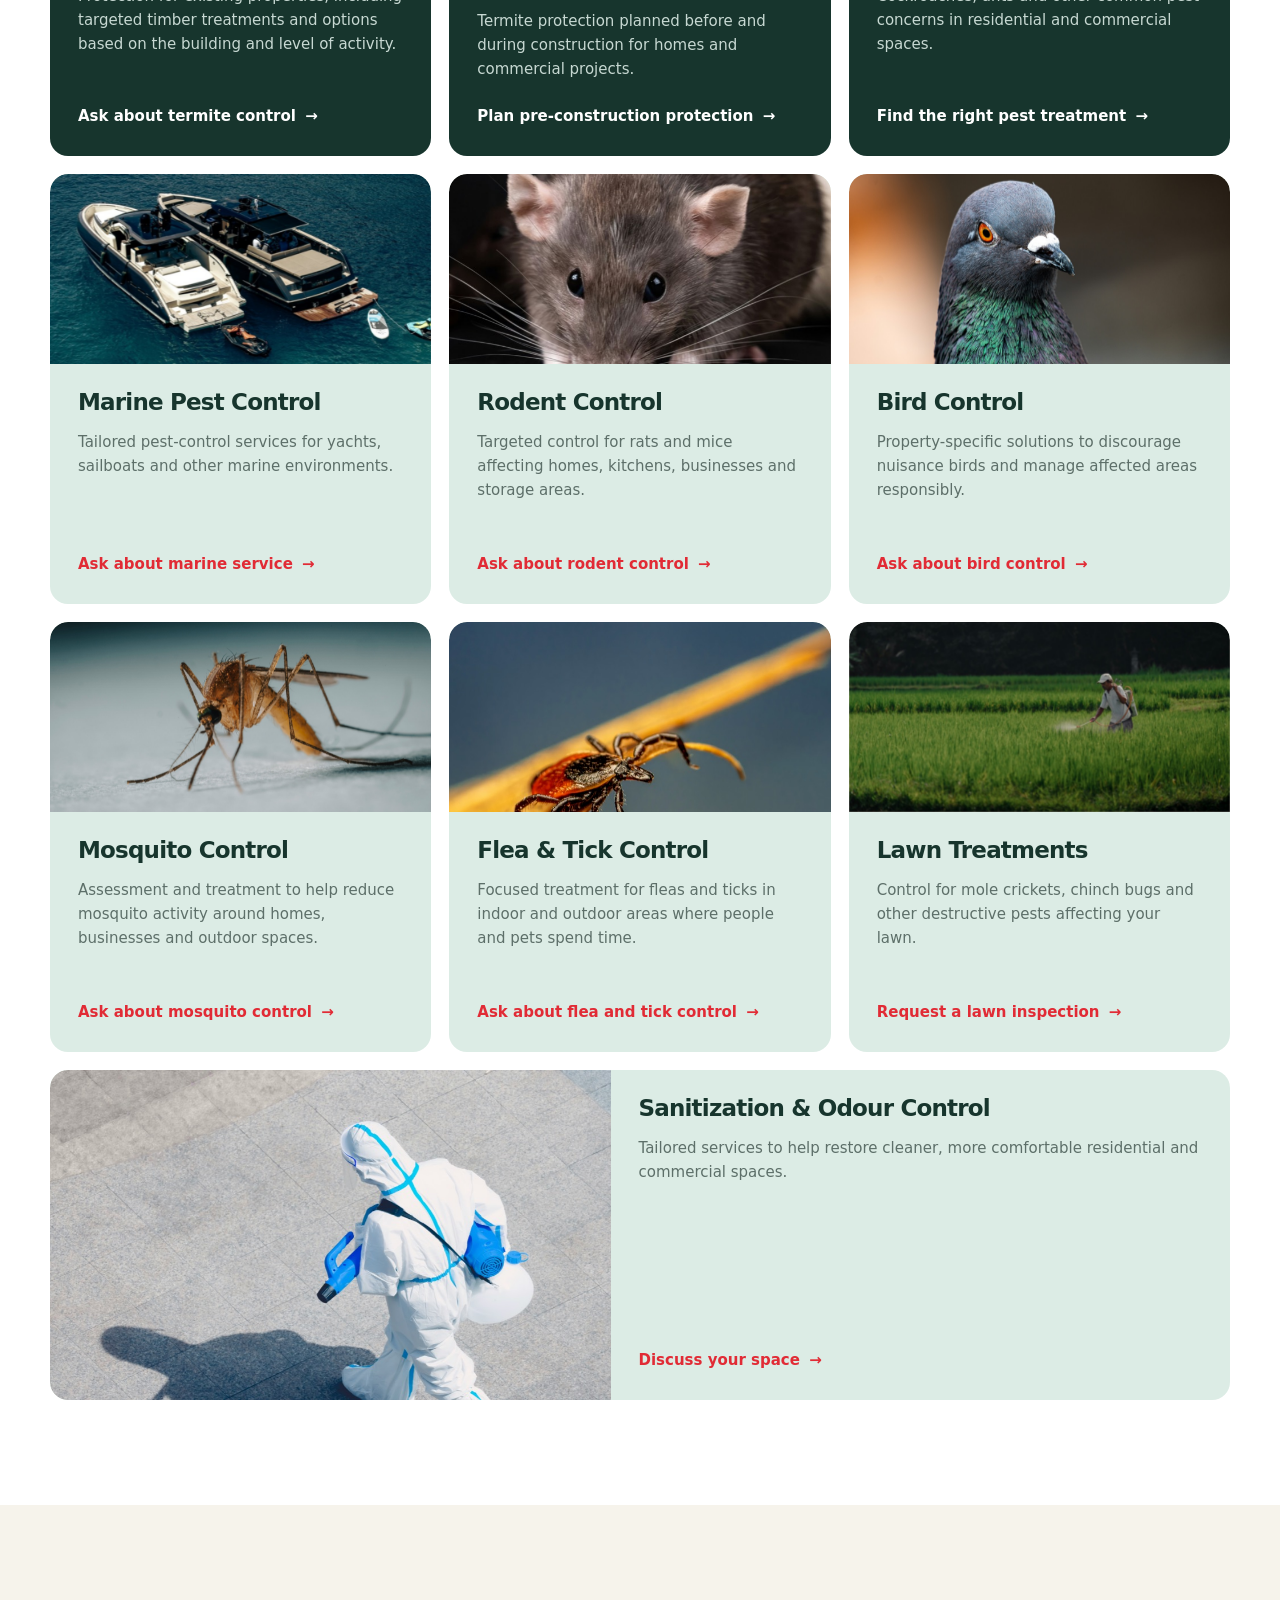
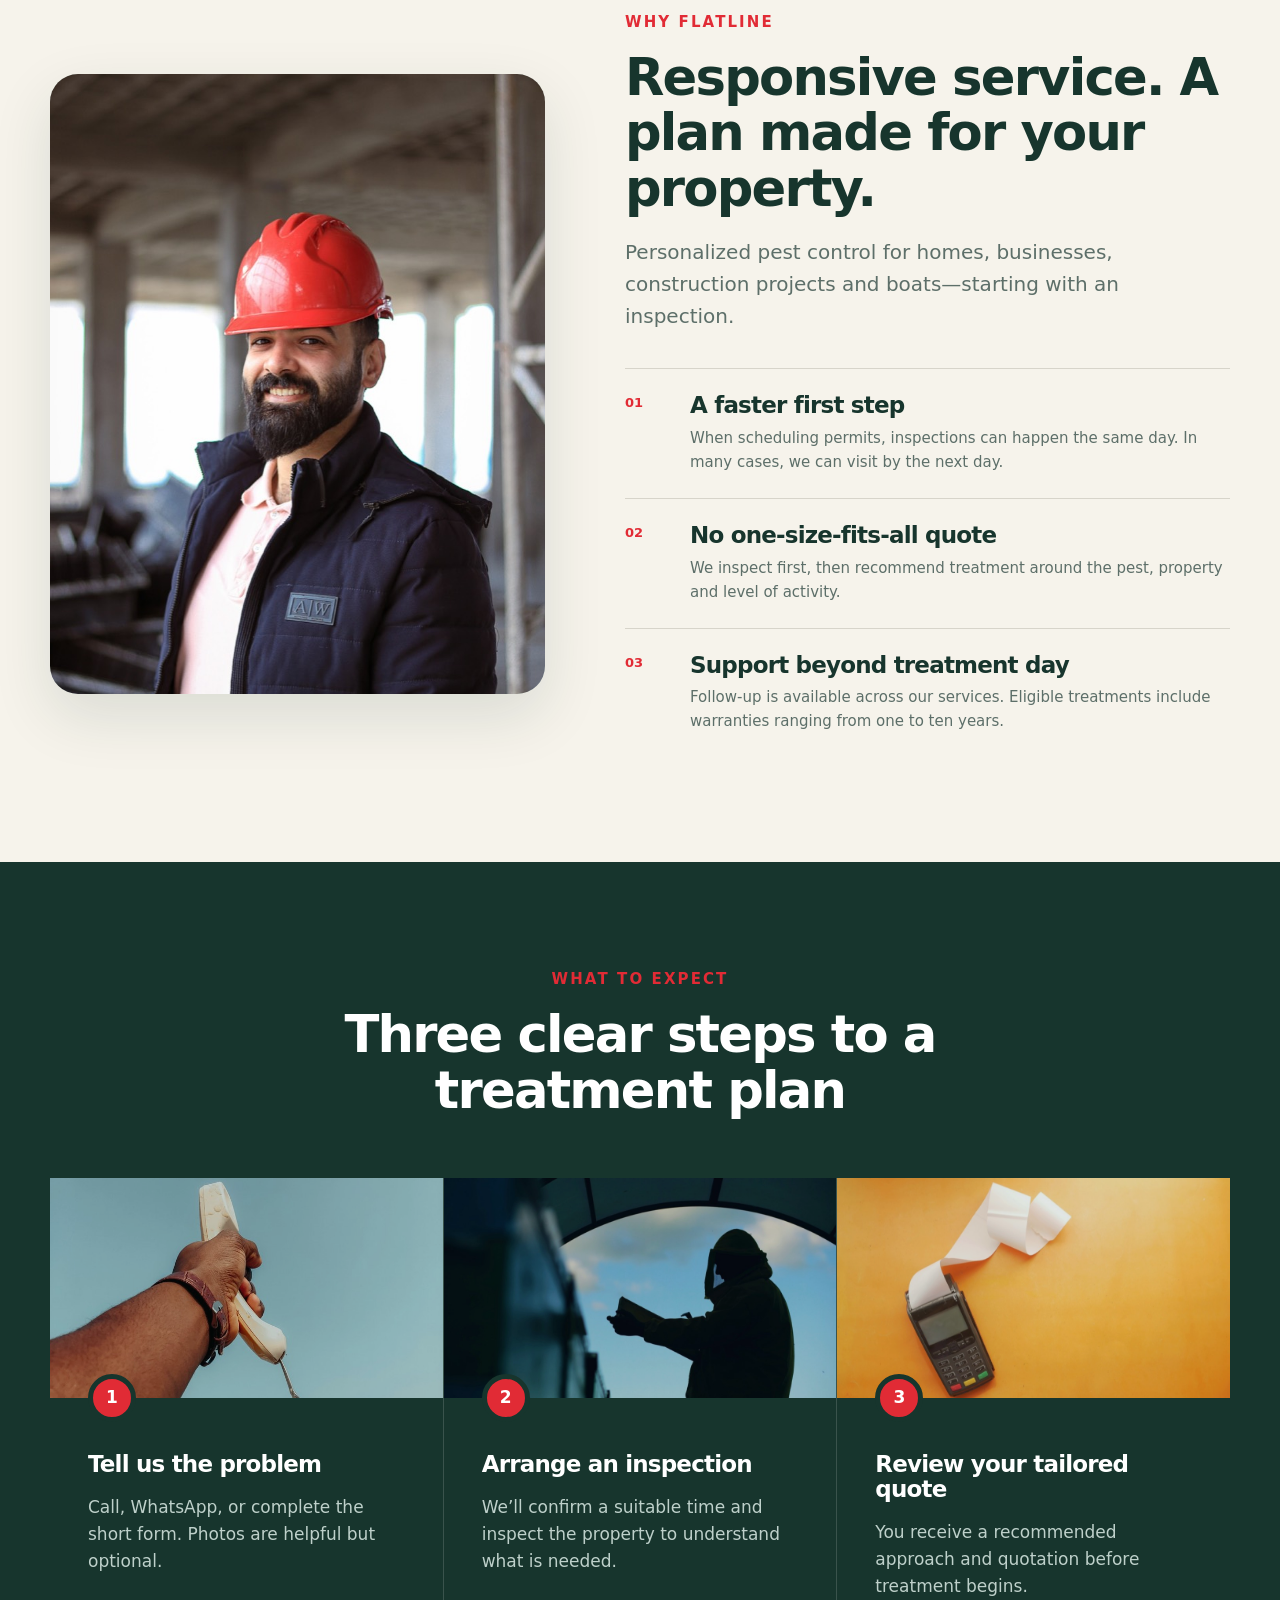
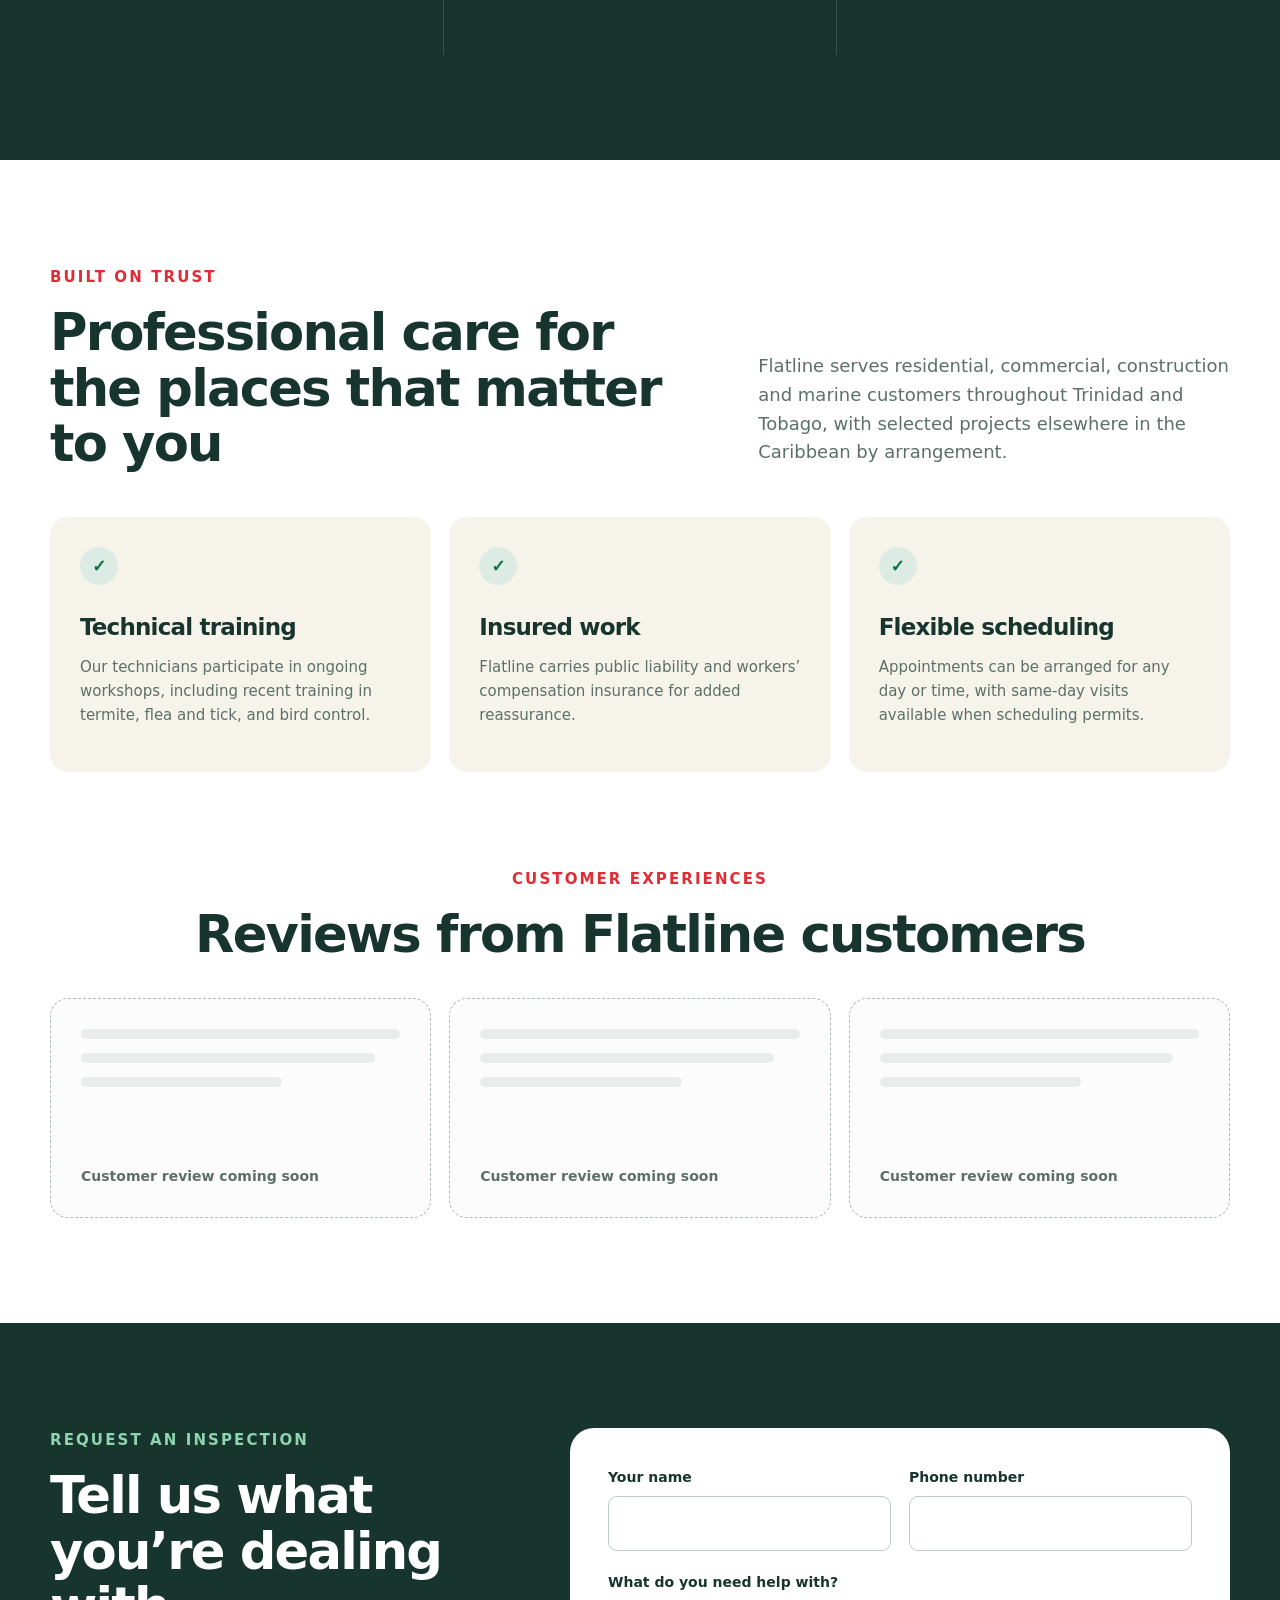
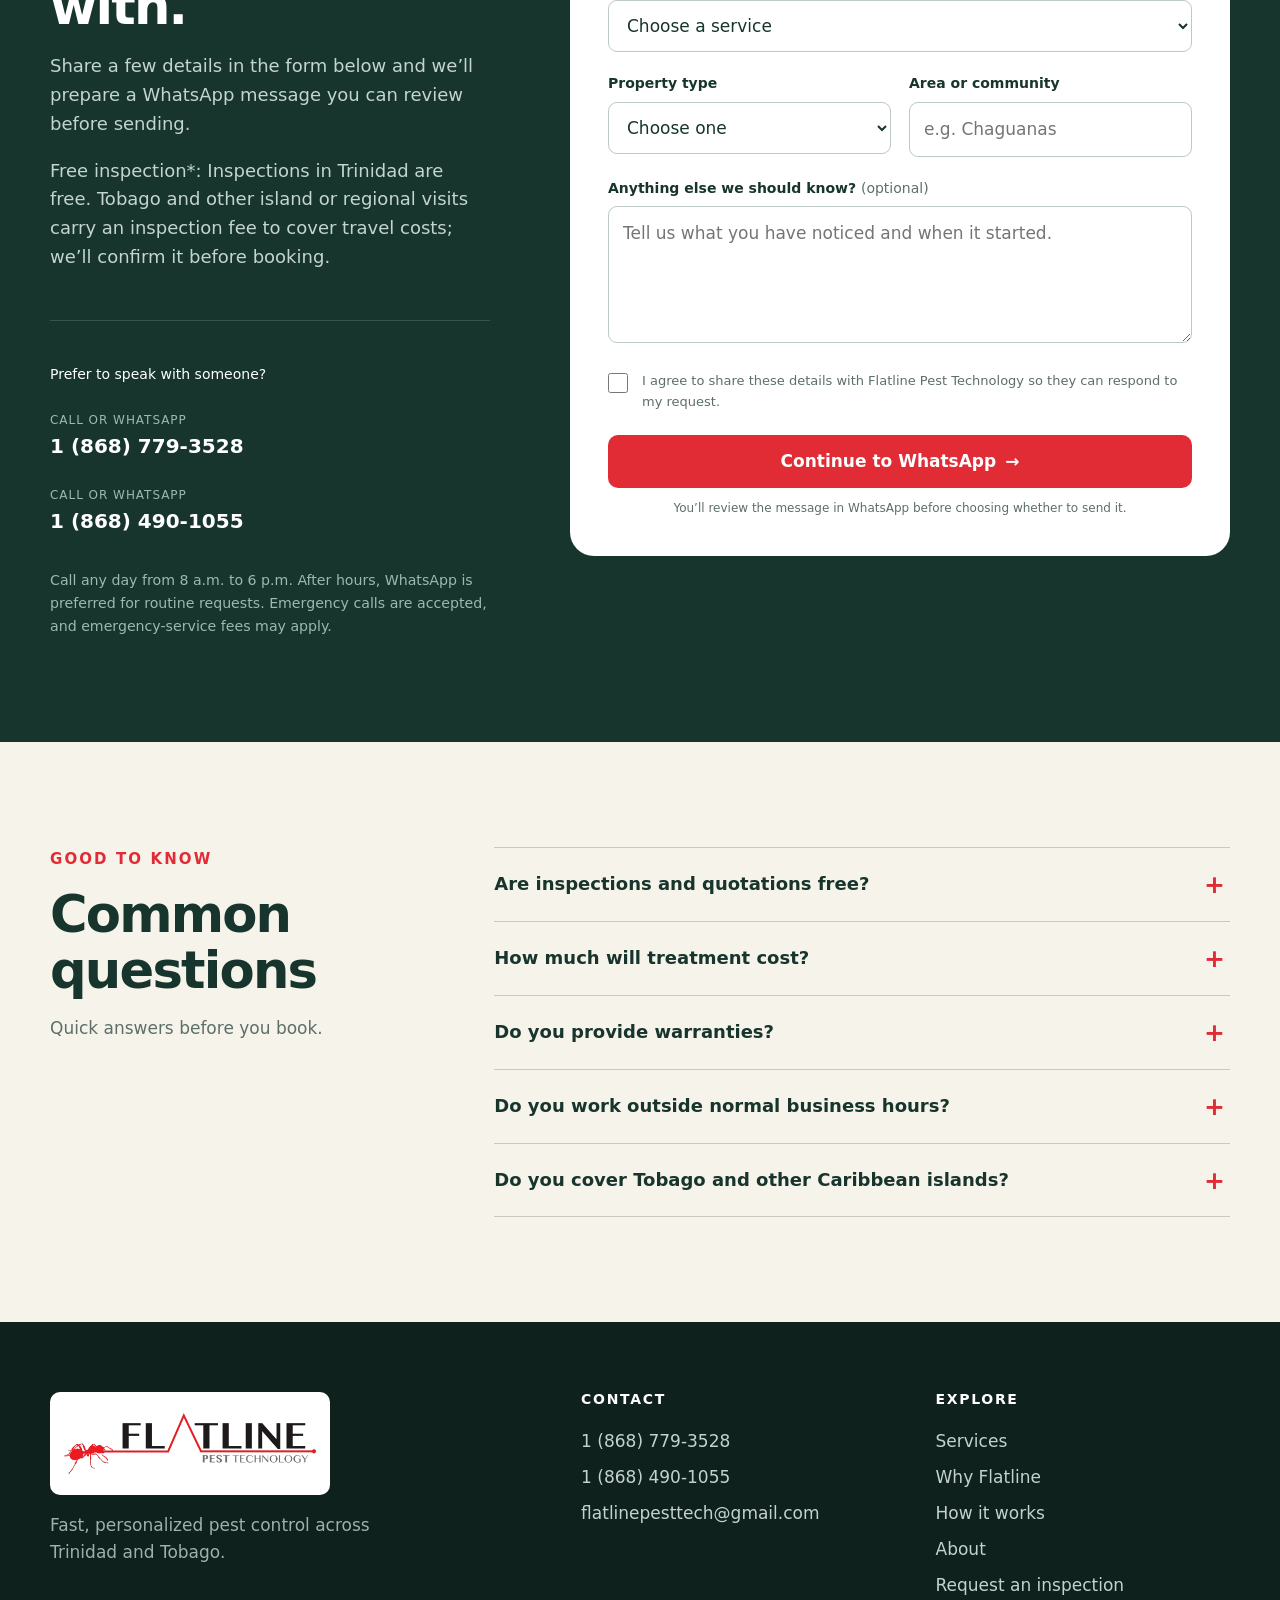
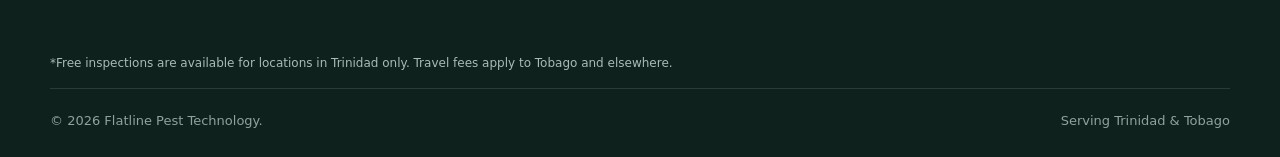
==== commit a3a380cf: "Normalize heartbeat animation and close ant gap" ====
--- a/index.html
+++ b/index.html
@@ -62,8 +62,8 @@
         <div class="hero-panel" aria-label="Reasons to choose Flatline">
           <div class="hero-mark" aria-hidden="true">
             <svg viewBox="0 0 320 180">
-              <path class="heartbeat-base" d="M8 102h68l17-35 28 73 37-112 30 74h58"/>
-              <path class="heartbeat-trace" d="M8 102h68l17-35 28 73 37-112 30 74h58"/>
+              <path class="heartbeat-base" pathLength="100" d="M8 102h68l17-35 28 73 37-112 30 74h74"/>
+              <path class="heartbeat-trace" pathLength="100" d="M8 102h68l17-35 28 73 37-112 30 74h74"/>
             </svg>
             <span class="dead-ant-image"></span>
           </div>
--- a/styles.css
+++ b/styles.css
@@ -68,10 +68,10 @@
 .hero-mark svg { width: 100%; height: 100%; overflow: visible; }
 .hero-mark path, .hero-mark circle { fill: none; stroke: var(--red); stroke-width: 6; stroke-linecap: round; stroke-linejoin: round; }
 .hero-mark .heartbeat-base { display: none; }
-.hero-mark .heartbeat-trace { stroke-dasharray: 520; stroke-dashoffset: 520; clip-path: inset(0 0 0 0); animation: heartbeat-draw 3.4s cubic-bezier(.35,.05,.3,1) infinite; }
+.hero-mark .heartbeat-trace { stroke-dasharray: 100; stroke-dashoffset: 100; clip-path: inset(0 0 0 0); animation: heartbeat-draw 3.4s cubic-bezier(.35,.05,.3,1) infinite; }
 .hero-mark .dead-ant-image { position: absolute; left: 76.8%; top: 33%; width: 26%; aspect-ratio: 769 / 504; display: block; opacity: 0; background: var(--red); clip-path: inset(0 100% 0 0); mask: url("assets/web/dead-ant-new-mask.png") center / contain no-repeat; -webkit-mask: url("assets/web/dead-ant-new-mask.png") center / contain no-repeat; transform-origin: center; animation: dead-ant-arrive 3.4s cubic-bezier(.35,.05,.3,1) infinite; }
-@keyframes heartbeat-draw { 0%,7% { stroke-dashoffset: 520; clip-path: inset(0 0 0 0); opacity: 0; } 12% { opacity: 1; } 58%,66% { stroke-dashoffset: 0; clip-path: inset(0 0 0 0); opacity: 1; } 90% { stroke-dashoffset: 0; clip-path: inset(0 0 0 100%); opacity: 1; } 91%,100% { stroke-dashoffset: 0; clip-path: inset(0 0 0 100%); opacity: 0; } }
-@keyframes dead-ant-arrive { 0%,57.9% { opacity: 0; clip-path: inset(0 100% 0 0); } 58% { opacity: 1; clip-path: inset(0 100% 0 0); } 66%,93% { opacity: 1; clip-path: inset(0 0 0 0); } 100% { opacity: 0; clip-path: inset(0 0 0 0); } }
+@keyframes heartbeat-draw { 0%,7% { stroke-dashoffset: 100; clip-path: inset(0 0 0 0); opacity: 0; } 12% { opacity: 1; } 58%,66% { stroke-dashoffset: 0; clip-path: inset(0 0 0 0); opacity: 1; } 90% { stroke-dashoffset: 0; clip-path: inset(0 0 0 100%); opacity: 1; } 91%,100% { stroke-dashoffset: 0; clip-path: inset(0 0 0 100%); opacity: 0; } }
+@keyframes dead-ant-arrive { 0%,54.9% { opacity: 0; clip-path: inset(0 100% 0 0); } 55% { opacity: 1; clip-path: inset(0 100% 0 0); } 66%,93% { opacity: 1; clip-path: inset(0 0 0 0); } 100% { opacity: 0; clip-path: inset(0 0 0 0); } }
 .panel-kicker { color: #a8c8bb; font-weight: 850; text-transform: uppercase; letter-spacing: .12em; font-size: 12px; }
 .hero-panel h2 { font-size: clamp(28px, 3vw, 39px); }
 .check-list { padding: 0; margin: 28px 0 0; list-style: none; }
